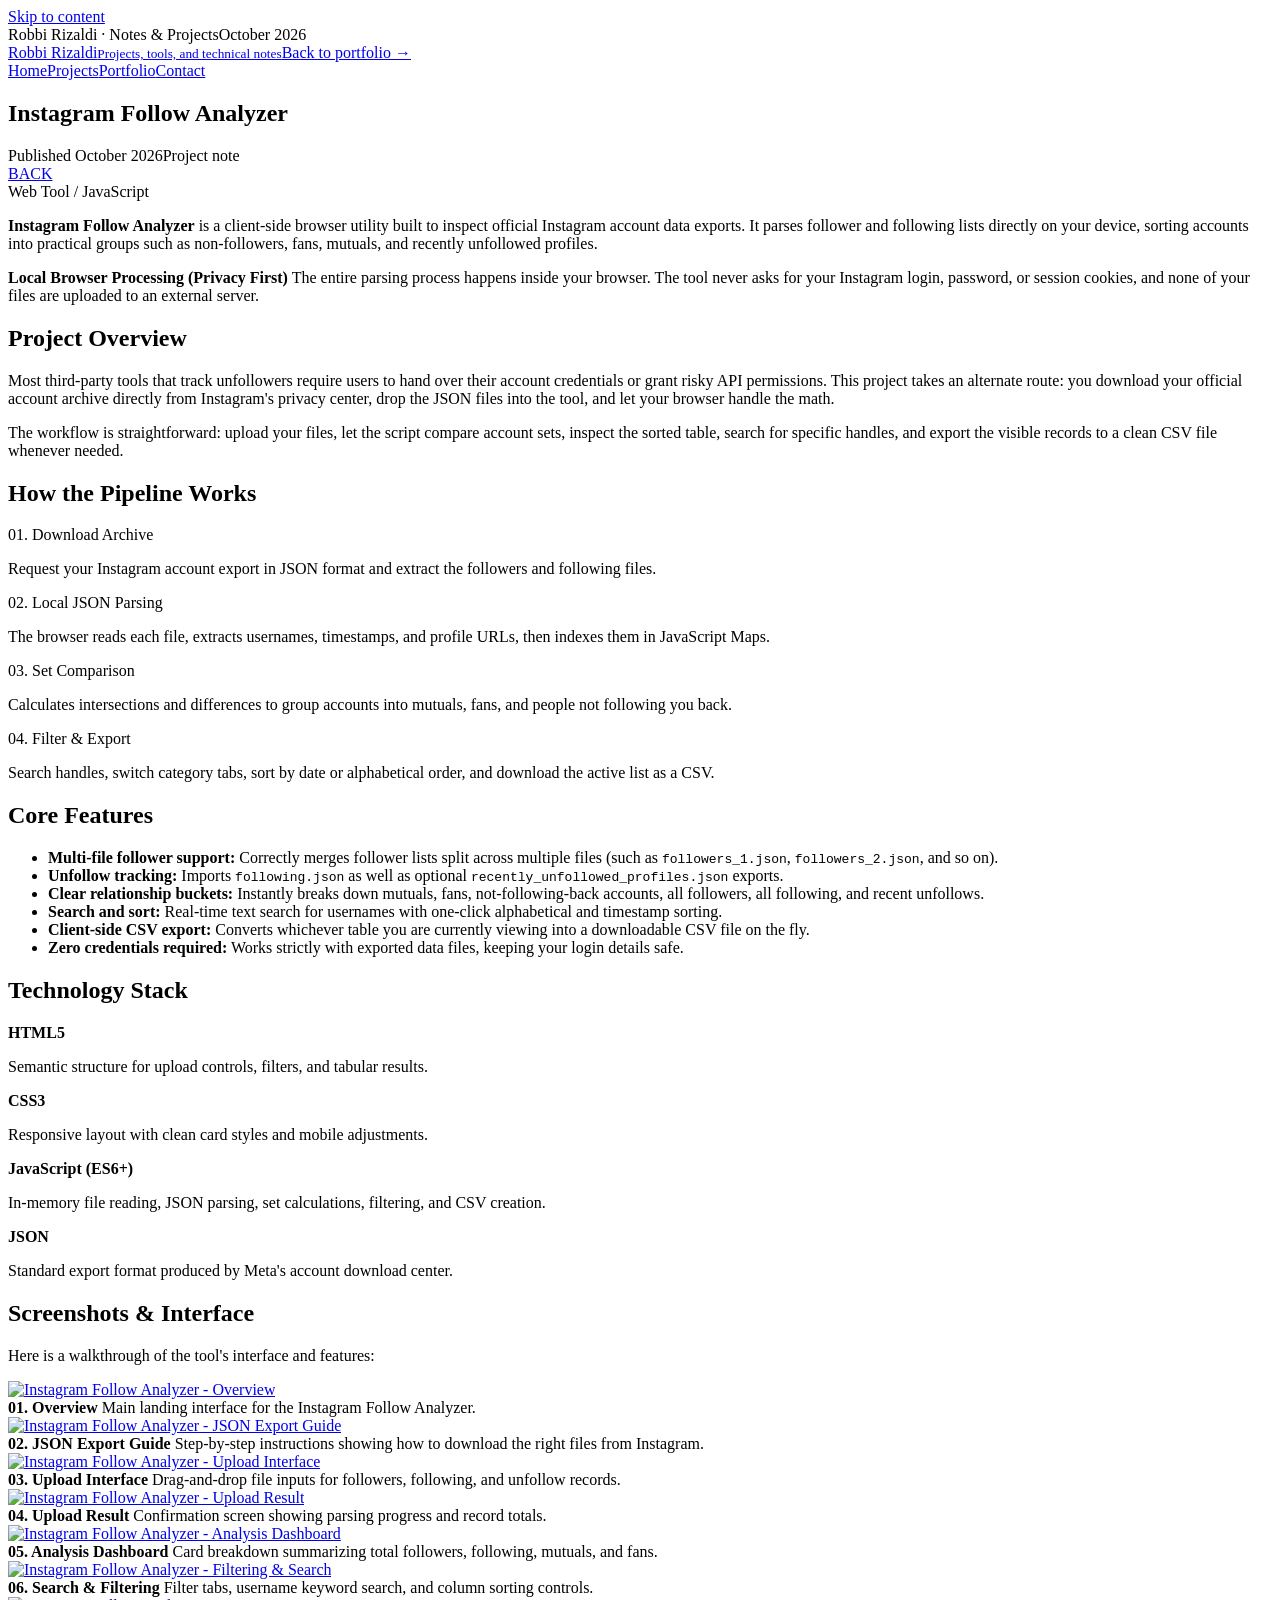
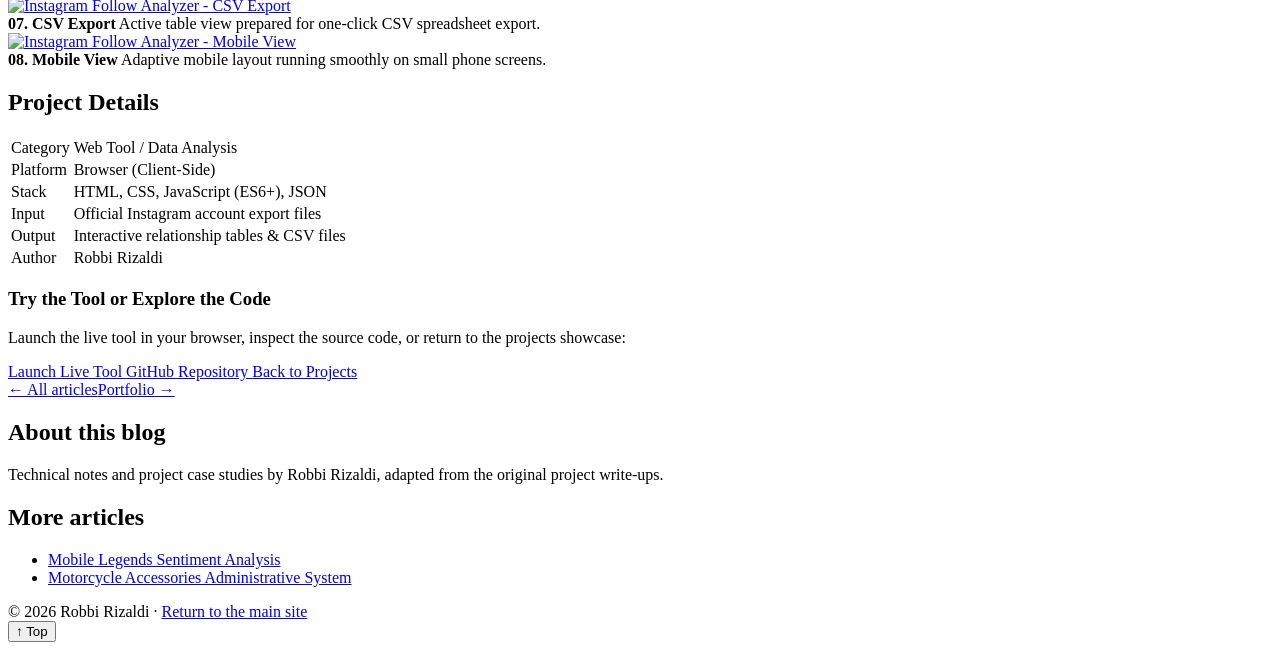
==== posts/instagram-follow-analyzer/index.html @ cdf5df23 "Add files via upload" ====
<!doctype html><html lang="en"><head><meta charset="utf-8"><meta name="viewport" content="width=device-width, initial-scale=1"><meta name="description" content="Analyze follower relationships from Instagram exports, directly in your browser."><title>Instagram Follow Analyzer &mdash; Robbi Rizaldi</title><link rel="stylesheet" href="../../assets/blog.css"><link rel="canonical" href="https://robbirizaldi.my.id/blog/posts/instagram-follow-analyzer/"></head><body class="blog-page"><a class="blog-skip" href="#content">Skip to content</a><div class="blog-shell"><div class="blog-topbar"><div class="blog-topbar__inner"><span>Robbi Rizaldi &middot; Notes &amp; Projects</span><span>October 2026</span></div></div><header class="blog-header"><a class="blog-brand" href="../../">Robbi Rizaldi<small>Projects, tools, and technical notes</small></a><a class="blog-header__link" href="../../../#page-portfolio">Back to portfolio &rarr;</a></header><nav class="blog-nav" aria-label="Blog navigation"><div class="blog-nav__inner"><a href="../../">Home</a><a href="../../#projects">Projects</a><a href="../../../#page-portfolio">Portfolio</a><a href="../../../#page-contact">Contact</a></div></nav><div class="blog-layout"><main class="blog-panel" id="content"><article class="blog-article"><header class="blog-article__header"><h1>Instagram Follow Analyzer</h1><div class="blog-meta"><span>Published October 2026</span><span class="blog-tag">Project note</span></div></header><div class="blog-content">

<div>

  <div>
    <a href="../../../#page-portfolio">
      
      <span>BACK</span>
    </a>
  </div>

  <div>
    <span>
      Web Tool / JavaScript
    </span>
  </div>

  <p>
    <strong>Instagram Follow Analyzer</strong> is a client-side browser utility built to inspect official Instagram account data exports. It parses follower and following lists directly on your device, sorting accounts into practical groups such as non-followers, fans, mutuals, and recently unfollowed profiles.
  </p>

  <div>
    <strong>Local Browser Processing (Privacy First)</strong>
    <span>
      The entire parsing process happens inside your browser. The tool never asks for your Instagram login, password, or session cookies, and none of your files are uploaded to an external server.
    </span>
  </div>

  <h2>
    Project Overview
  </h2>
  <p>
    Most third-party tools that track unfollowers require users to hand over their account credentials or grant risky API permissions. This project takes an alternate route: you download your official account archive directly from Instagram&#x27;s privacy center, drop the JSON files into the tool, and let your browser handle the math.
  </p>
  <p>
    The workflow is straightforward: upload your files, let the script compare account sets, inspect the sorted table, search for specific handles, and export the visible records to a clean CSV file whenever needed.
  </p>

  <h2>
    How the Pipeline Works
  </h2>
  <div>
    <div>
      <span>01. Download Archive</span>
      <p>
        Request your Instagram account export in JSON format and extract the followers and following files.
      </p>
    </div>
    <div>
      <span>02. Local JSON Parsing</span>
      <p>
        The browser reads each file, extracts usernames, timestamps, and profile URLs, then indexes them in JavaScript Maps.
      </p>
    </div>
    <div>
      <span>03. Set Comparison</span>
      <p>
        Calculates intersections and differences to group accounts into mutuals, fans, and people not following you back.
      </p>
    </div>
    <div>
      <span>04. Filter &amp; Export</span>
      <p>
        Search handles, switch category tabs, sort by date or alphabetical order, and download the active list as a CSV.
      </p>
    </div>
  </div>

  <h2>
    Core Features
  </h2>
  <ul>
    <li><strong>Multi-file follower support:</strong> Correctly merges follower lists split across multiple files (such as <code>followers_1.json</code>, <code>followers_2.json</code>, and so on).</li>
    <li><strong>Unfollow tracking:</strong> Imports <code>following.json</code> as well as optional <code>recently_unfollowed_profiles.json</code> exports.</li>
    <li><strong>Clear relationship buckets:</strong> Instantly breaks down mutuals, fans, not-following-back accounts, all followers, all following, and recent unfollows.</li>
    <li><strong>Search and sort:</strong> Real-time text search for usernames with one-click alphabetical and timestamp sorting.</li>
    <li><strong>Client-side CSV export:</strong> Converts whichever table you are currently viewing into a downloadable CSV file on the fly.</li>
    <li><strong>Zero credentials required:</strong> Works strictly with exported data files, keeping your login details safe.</li>
  </ul>

  <h2>
    Technology Stack
  </h2>
  <div>
    <div>
      <strong>HTML5</strong>
      <p>Semantic structure for upload controls, filters, and tabular results.</p>
    </div>
    <div>
      <strong>CSS3</strong>
      <p>Responsive layout with clean card styles and mobile adjustments.</p>
    </div>
    <div>
      <strong>JavaScript (ES6+)</strong>
      <p>In-memory file reading, JSON parsing, set calculations, filtering, and CSV creation.</p>
    </div>
    <div>
      <strong>JSON</strong>
      <p>Standard export format produced by Meta&#x27;s account download center.</p>
    </div>
  </div>

  <h2>
    Screenshots &amp; Interface
  </h2>
  <p>
    Here is a walkthrough of the tool&#x27;s interface and features:
  </p>

  <div>

    <div>
      <a href="../../assets/images/instagram-follow-analyzer-1.webp">
        <img src="../../assets/images/instagram-follow-analyzer-1.webp" alt="Instagram Follow Analyzer - Overview" loading="lazy">
      </a>
      <div>
        <strong>01. Overview</strong>
        <span>Main landing interface for the Instagram Follow Analyzer.</span>
      </div>
    </div>

    <div>
      <a href="../../assets/images/instagram-follow-analyzer-2.webp">
        <img src="../../assets/images/instagram-follow-analyzer-2.webp" alt="Instagram Follow Analyzer - JSON Export Guide" loading="lazy">
      </a>
      <div>
        <strong>02. JSON Export Guide</strong>
        <span>Step-by-step instructions showing how to download the right files from Instagram.</span>
      </div>
    </div>

    <div>
      <a href="../../assets/images/instagram-follow-analyzer-3.webp">
        <img src="../../assets/images/instagram-follow-analyzer-3.webp" alt="Instagram Follow Analyzer - Upload Interface" loading="lazy">
      </a>
      <div>
        <strong>03. Upload Interface</strong>
        <span>Drag-and-drop file inputs for followers, following, and unfollow records.</span>
      </div>
    </div>

    <div>
      <a href="../../assets/images/instagram-follow-analyzer-4.webp">
        <img src="../../assets/images/instagram-follow-analyzer-4.webp" alt="Instagram Follow Analyzer - Upload Result" loading="lazy">
      </a>
      <div>
        <strong>04. Upload Result</strong>
        <span>Confirmation screen showing parsing progress and record totals.</span>
      </div>
    </div>

    <div>
      <a href="../../assets/images/instagram-follow-analyzer-5.webp">
        <img src="../../assets/images/instagram-follow-analyzer-5.webp" alt="Instagram Follow Analyzer - Analysis Dashboard" loading="lazy">
      </a>
      <div>
        <strong>05. Analysis Dashboard</strong>
        <span>Card breakdown summarizing total followers, following, mutuals, and fans.</span>
      </div>
    </div>

    <div>
      <a href="../../assets/images/instagram-follow-analyzer-6.webp">
        <img src="../../assets/images/instagram-follow-analyzer-6.webp" alt="Instagram Follow Analyzer - Filtering &amp; Search" loading="lazy">
      </a>
      <div>
        <strong>06. Search &amp; Filtering</strong>
        <span>Filter tabs, username keyword search, and column sorting controls.</span>
      </div>
    </div>

    <div>
      <a href="../../assets/images/instagram-follow-analyzer-7.webp">
        <img src="../../assets/images/instagram-follow-analyzer-7.webp" alt="Instagram Follow Analyzer - CSV Export" loading="lazy">
      </a>
      <div>
        <strong>07. CSV Export</strong>
        <span>Active table view prepared for one-click CSV spreadsheet export.</span>
      </div>
    </div>

    <div>
      <a href="../../assets/images/instagram-follow-analyzer-8.webp">
        <img src="../../assets/images/instagram-follow-analyzer-8.webp" alt="Instagram Follow Analyzer - Mobile View" loading="lazy">
      </a>
      <div>
        <strong>08. Mobile View</strong>
        <span>Adaptive mobile layout running smoothly on small phone screens.</span>
      </div>
    </div>

  </div>

  <h2>
    Project Details
  </h2>
  <table>
    <tbody>
      <tr>
        <td>Category</td>
        <td>Web Tool / Data Analysis</td>
      </tr>
      <tr>
        <td>Platform</td>
        <td>Browser (Client-Side)</td>
      </tr>
      <tr>
        <td>Stack</td>
        <td>HTML, CSS, JavaScript (ES6+), JSON</td>
      </tr>
      <tr>
        <td>Input</td>
        <td>Official Instagram account export files</td>
      </tr>
      <tr>
        <td>Output</td>
        <td>Interactive relationship tables &amp; CSV files</td>
      </tr>
      <tr>
        <td>Author</td>
        <td>Robbi Rizaldi</td>
      </tr>
    </tbody>
  </table>

  <div>
    <h3>Try the Tool or Explore the Code</h3>
    <p>
      Launch the live tool in your browser, inspect the source code, or return to the projects showcase:
    </p>
    <div>
      <a href="../../../tools/ig-analyzer/">
        Launch Live Tool
      </a>
      <a href="https://github.com/robbirizaldi/ig-anlys">
        GitHub Repository
      </a>
      <a href="../../../#page-portfolio">
        
        <span>Back to Projects</span>
      </a>
    </div>
  </div>

</div>
</div><nav class="blog-post-nav" aria-label="Article navigation"><a href="../../">&larr; All articles</a><a href="../../../#page-portfolio">Portfolio &rarr;</a></nav></article></main><aside class="blog-sidebar"><section class="blog-sidebar__panel"><h2>About this blog</h2><p>Technical notes and project case studies by Robbi Rizaldi, adapted from the original project write-ups.</p></section><section class="blog-sidebar__panel"><h2>More articles</h2><ul><li><a href="../mobile-legends-sentiment-analysis/">Mobile Legends Sentiment Analysis</a></li><li><a href="../wv-jangkrik-administrative-system/">Motorcycle Accessories Administrative System</a></li></ul></section></aside></div><footer class="blog-footer">&copy; 2026 Robbi Rizaldi &middot; <a href="../../../">Return to the main site</a></footer></div><button class="blog-to-top" type="button" data-blog-top aria-label="Back to top">&uarr; Top</button><script src="../../assets/blog.js" defer></script></body></html>
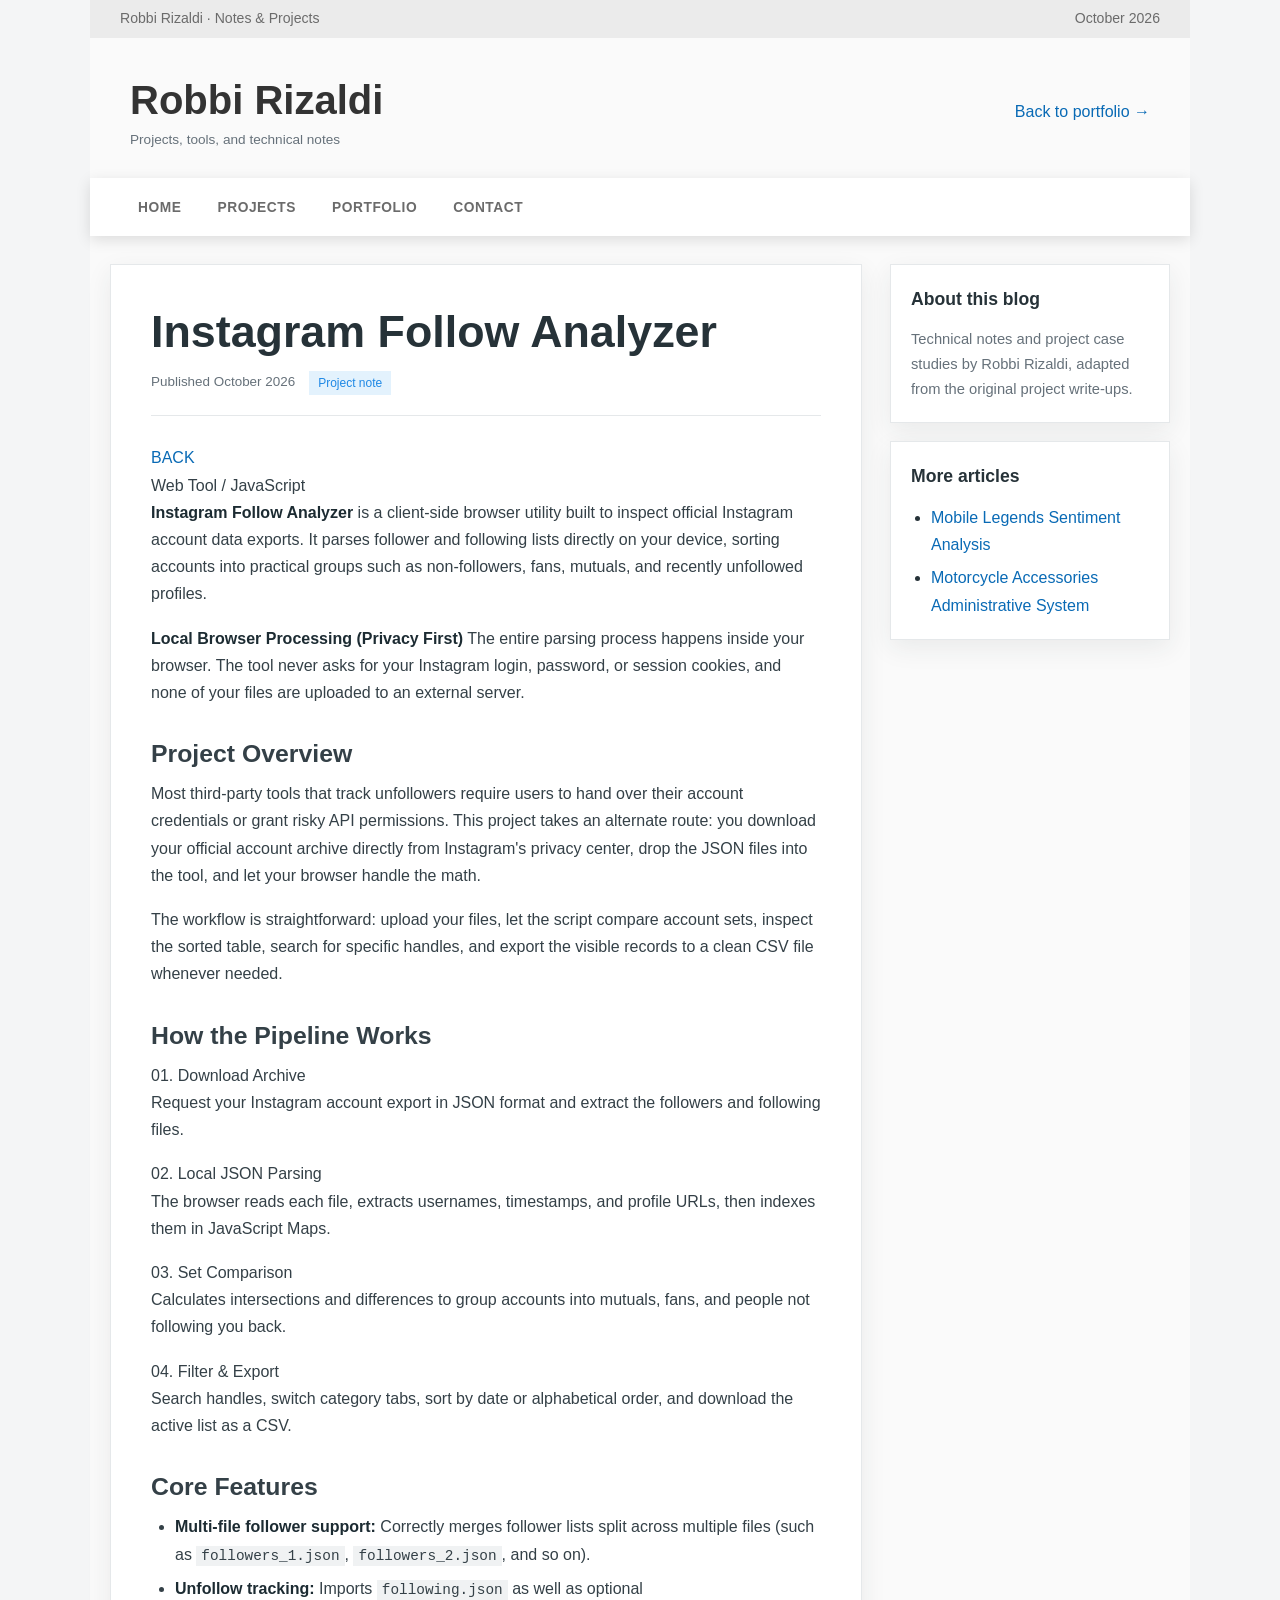
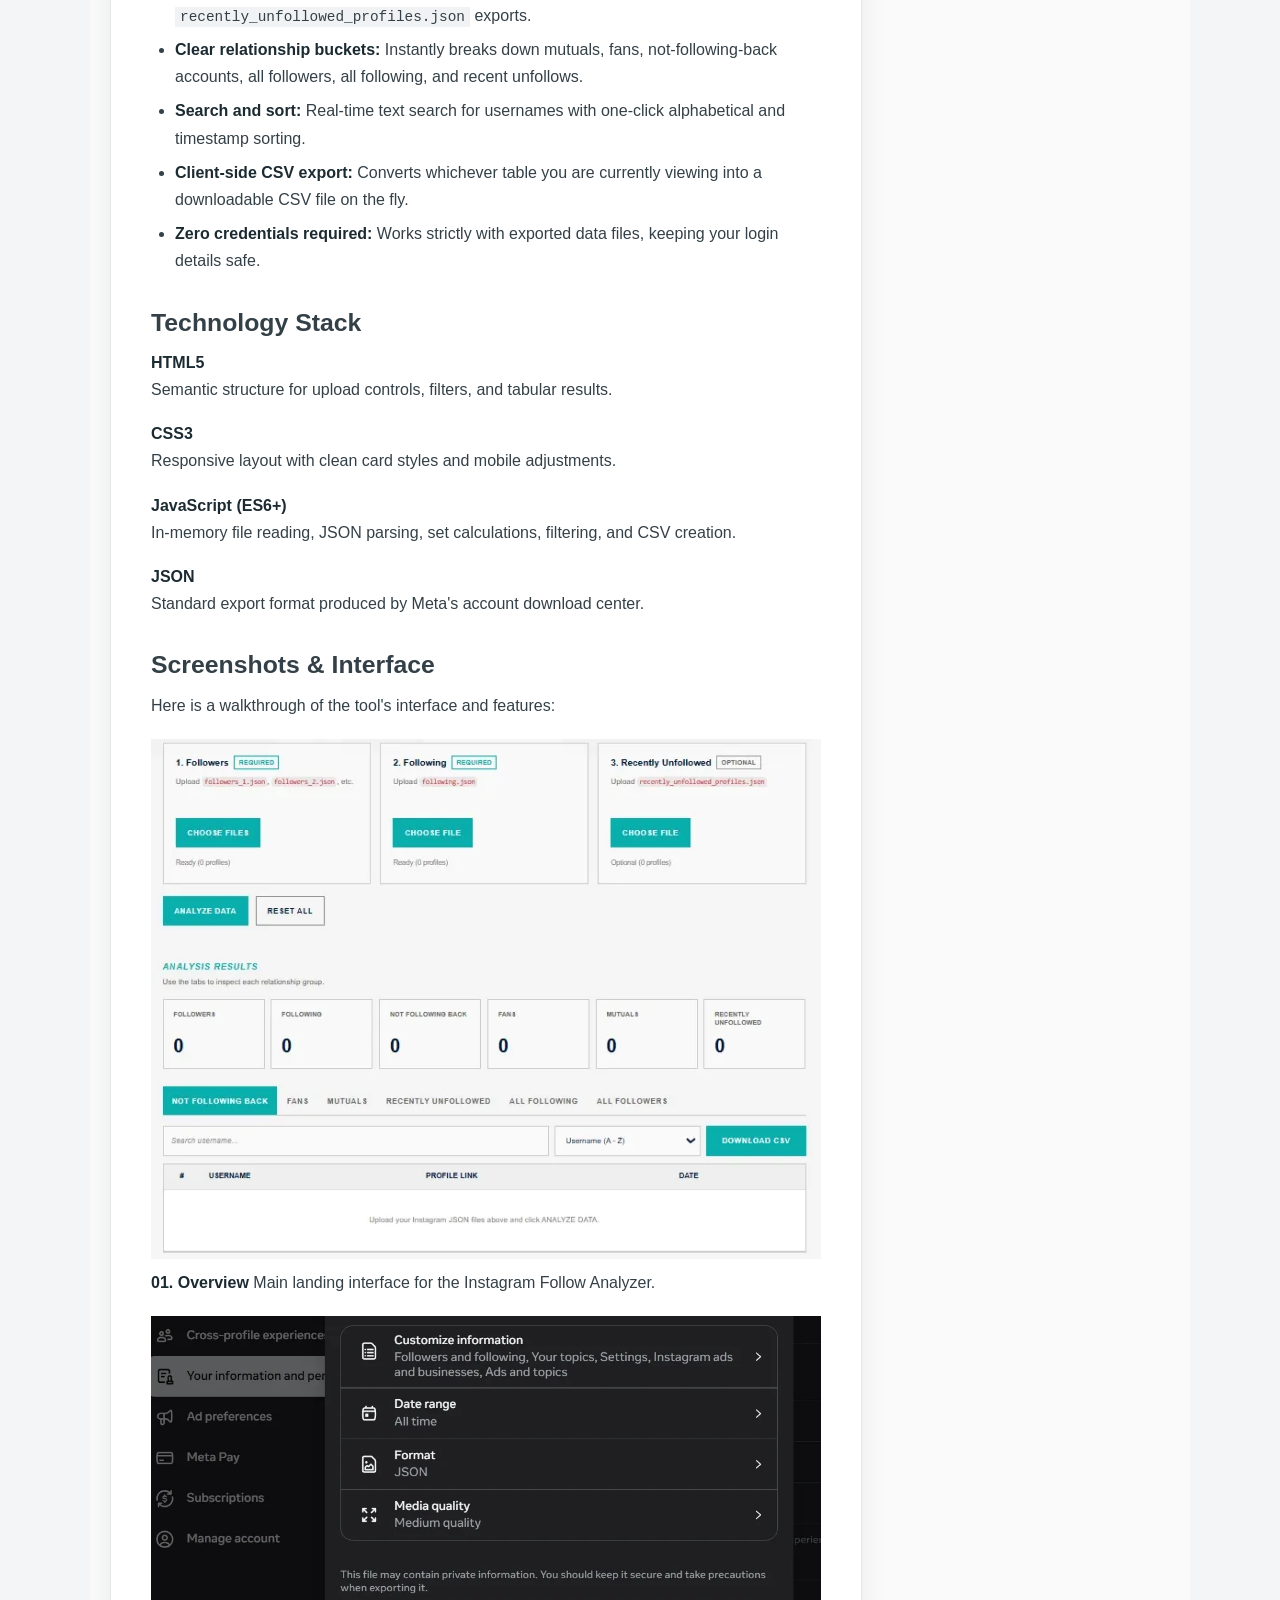
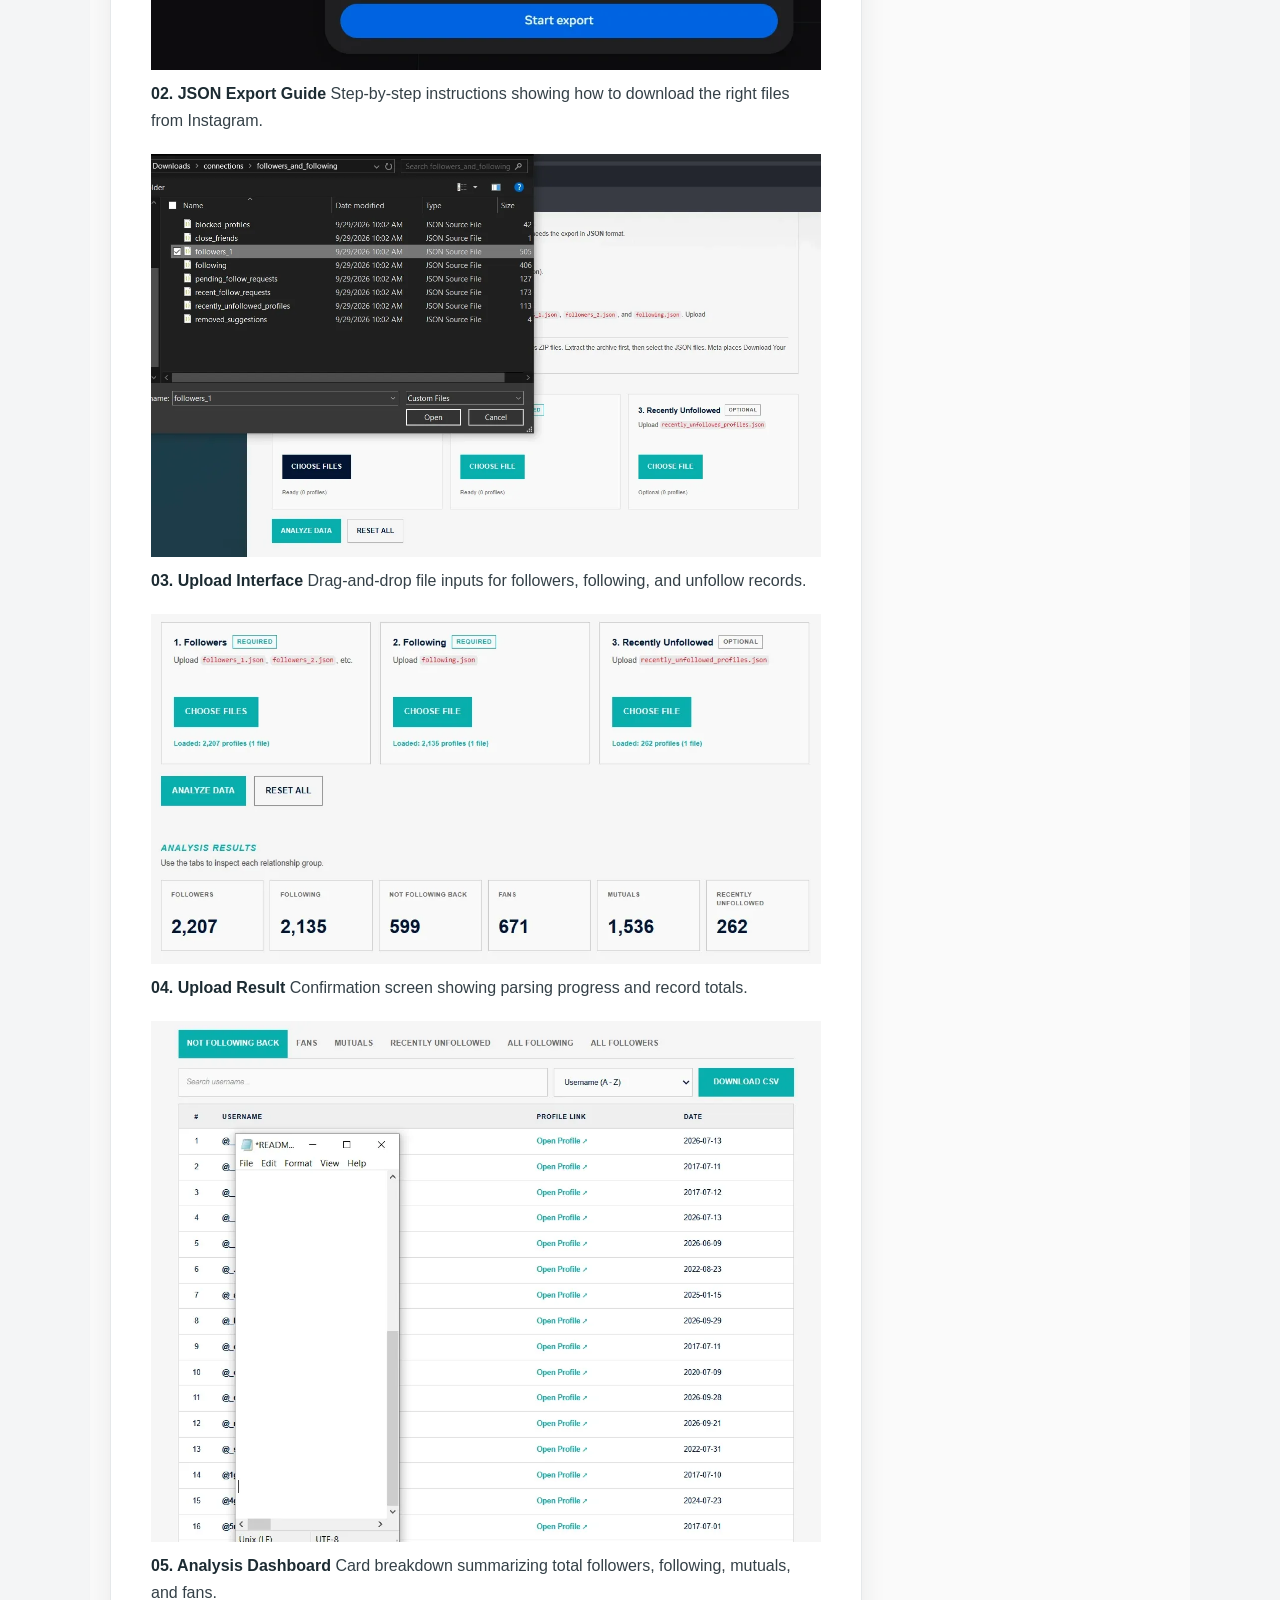
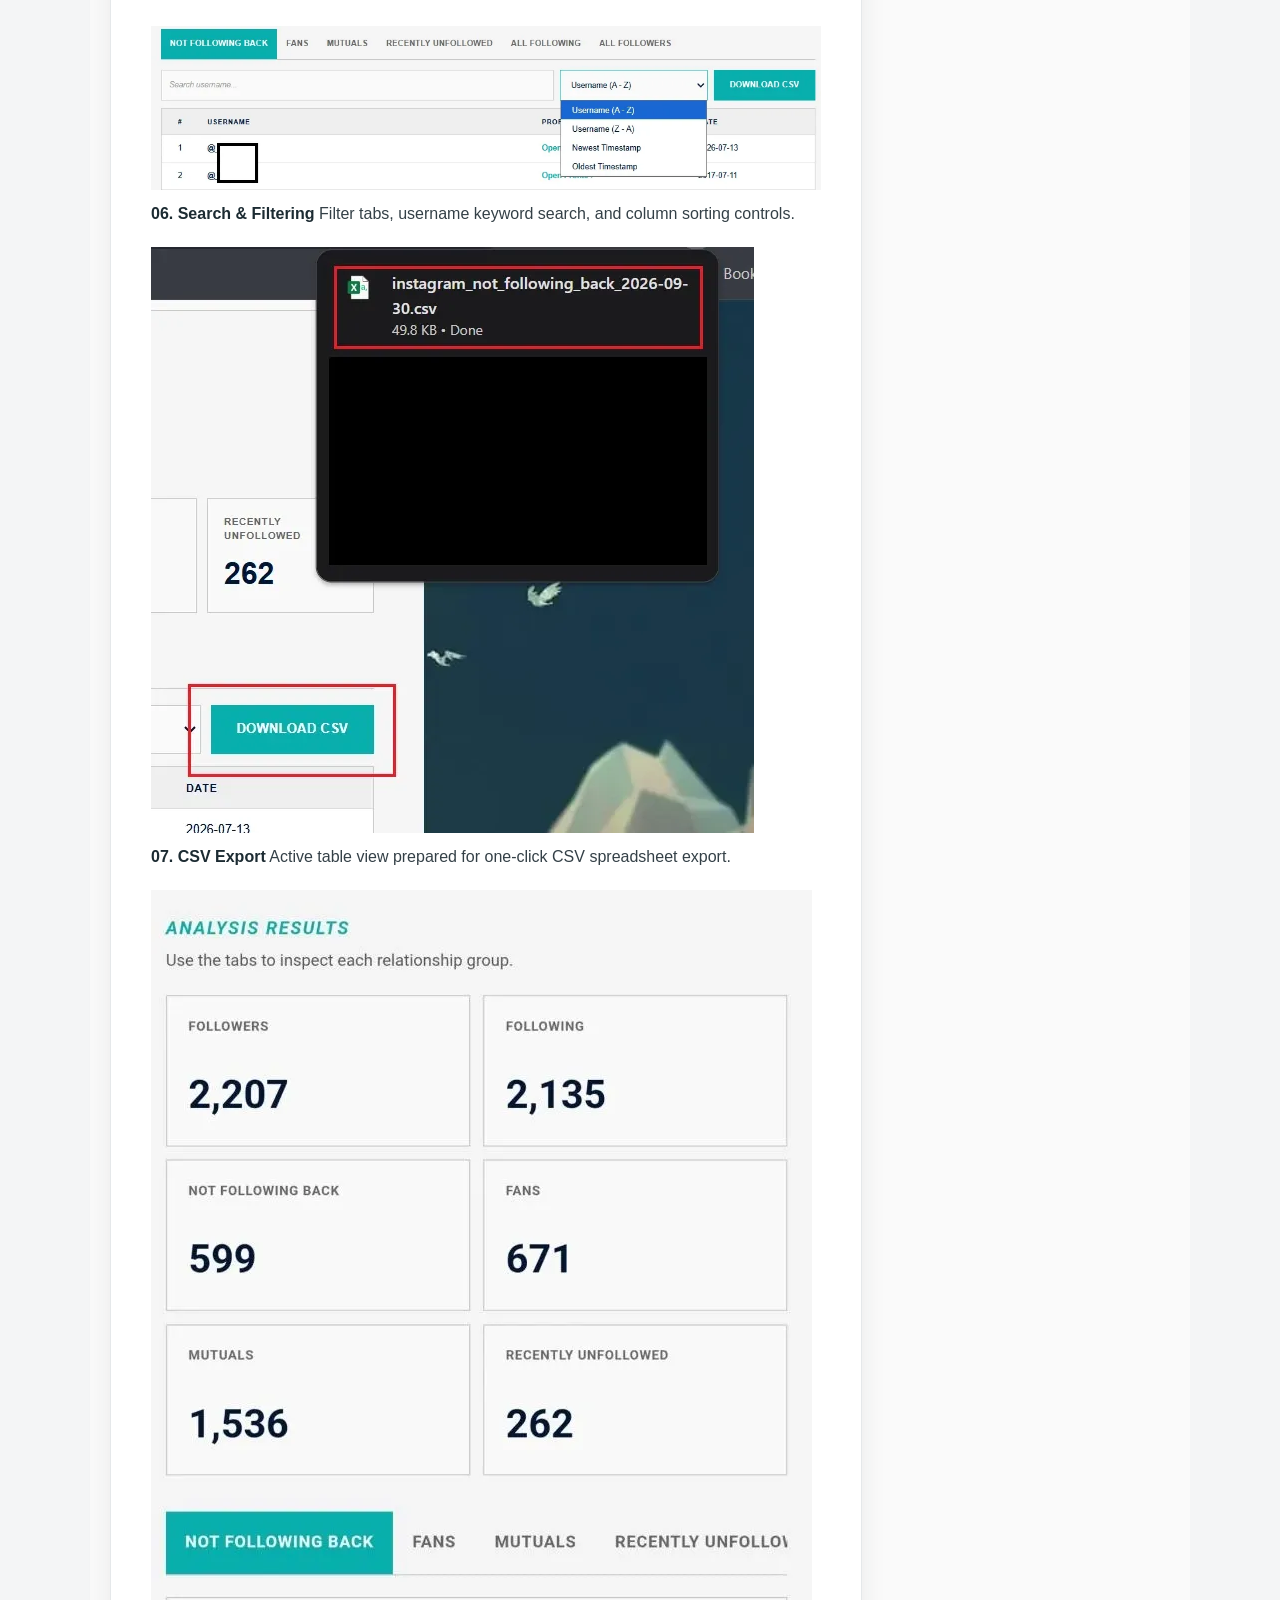
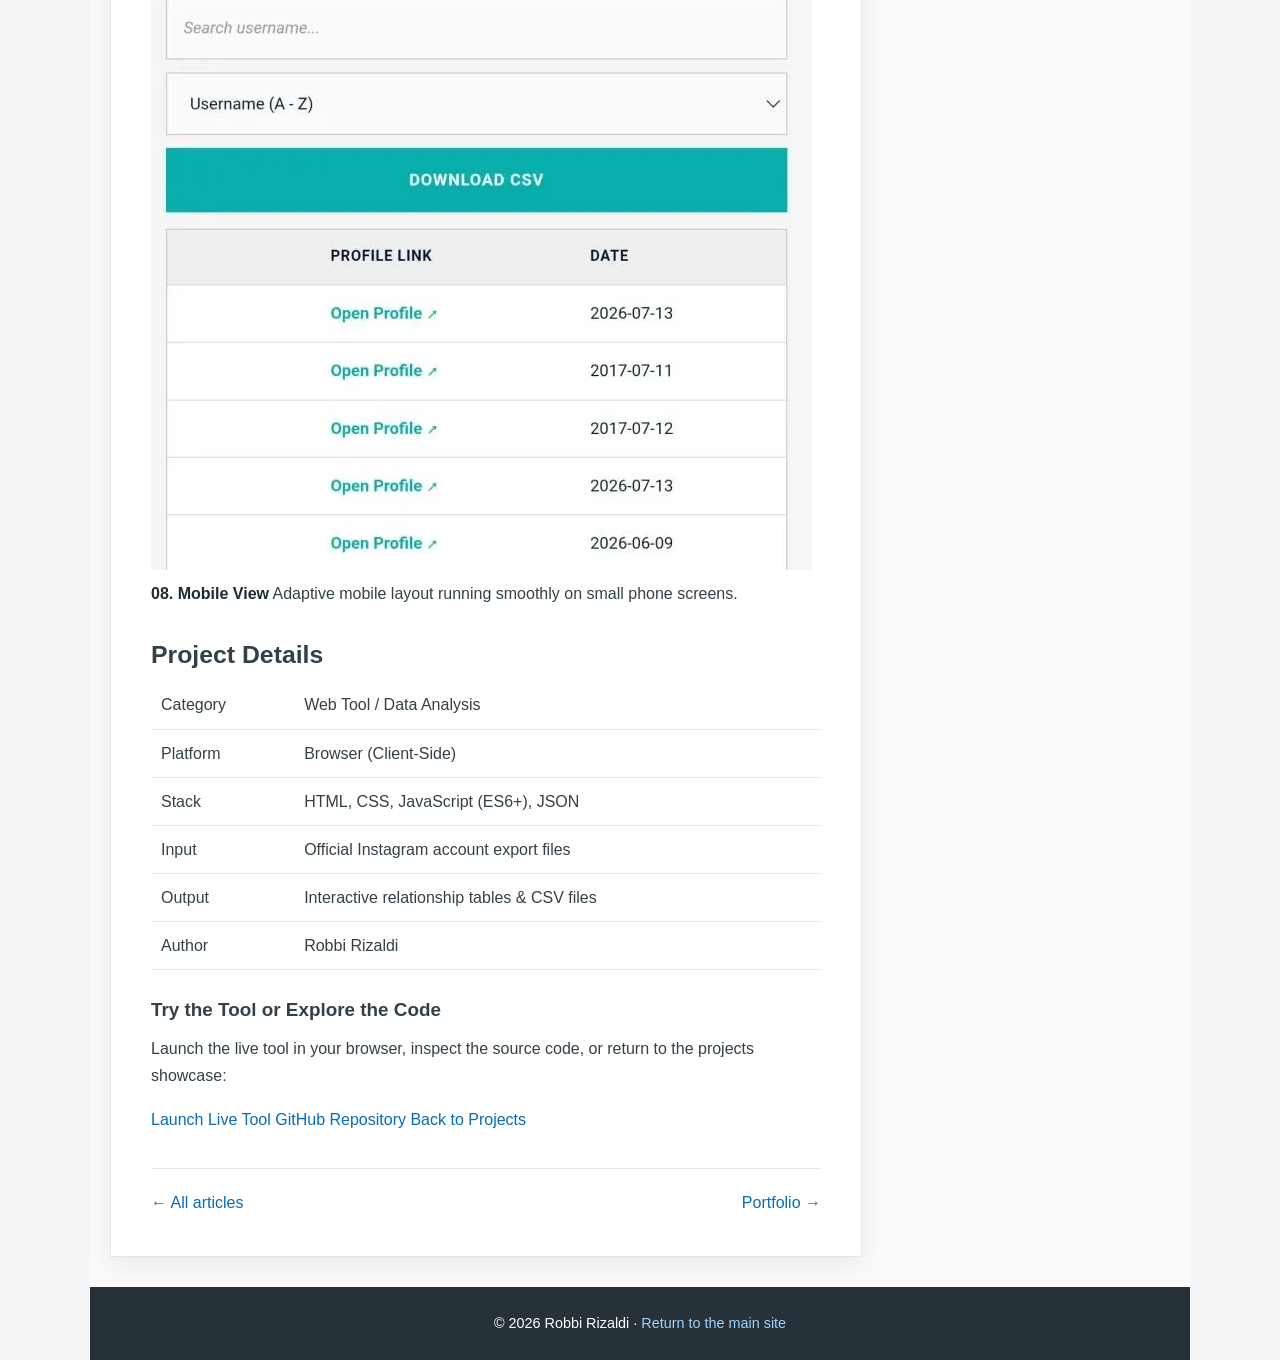
==== commit 4e7c829f: "Update index.html" ====
--- a/posts/instagram-follow-analyzer/index.html
+++ b/posts/instagram-follow-analyzer/index.html
@@ -232,7 +232,7 @@
       <a href="../../../tools/ig-analyzer/">
         Launch Live Tool
       </a>
-      <a href="https://github.com/robbirizaldi/ig-anlys">
+      <a href="https://github.com/robbirizaldi/ig-analyzer">
         GitHub Repository
       </a>
       <a href="../../../#page-portfolio">
@@ -243,4 +243,4 @@
   </div>
 
 </div>
-</div><nav class="blog-post-nav" aria-label="Article navigation"><a href="../../">&larr; All articles</a><a href="../../../#page-portfolio">Portfolio &rarr;</a></nav></article></main><aside class="blog-sidebar"><section class="blog-sidebar__panel"><h2>About this blog</h2><p>Technical notes and project case studies by Robbi Rizaldi, adapted from the original project write-ups.</p></section><section class="blog-sidebar__panel"><h2>More articles</h2><ul><li><a href="../mobile-legends-sentiment-analysis/">Mobile Legends Sentiment Analysis</a></li><li><a href="../wv-jangkrik-administrative-system/">Motorcycle Accessories Administrative System</a></li></ul></section></aside></div><footer class="blog-footer">&copy; 2026 Robbi Rizaldi &middot; <a href="../../../">Return to the main site</a></footer></div><button class="blog-to-top" type="button" data-blog-top aria-label="Back to top">&uarr; Top</button><script src="../../assets/blog.js" defer></script></body></html>+</div><nav class="blog-post-nav" aria-label="Article navigation"><a href="../../">&larr; All articles</a><a href="../../../#page-portfolio">Portfolio &rarr;</a></nav></article></main><aside class="blog-sidebar"><section class="blog-sidebar__panel"><h2>About this blog</h2><p>Technical notes and project case studies by Robbi Rizaldi, adapted from the original project write-ups.</p></section><section class="blog-sidebar__panel"><h2>More articles</h2><ul><li><a href="../mobile-legends-sentiment-analysis/">Mobile Legends Sentiment Analysis</a></li><li><a href="../wv-jangkrik-administrative-system/">Motorcycle Accessories Administrative System</a></li></ul></section></aside></div><footer class="blog-footer">&copy; 2026 Robbi Rizaldi &middot; <a href="../../../">Return to the main site</a></footer></div><button class="blog-to-top" type="button" data-blog-top aria-label="Back to top">&uarr; Top</button><script src="../../assets/blog.js" defer></script></body></html>
--- a/assets/blog.css
+++ b/assets/blog.css
@@ -0,0 +1,79 @@
+/* Blog-only theme. This stylesheet is intentionally loaded only by /blog/. */
+:root {
+  --blog-ink: #263238;
+  --blog-muted: #66717a;
+  --blog-blue: #096ab5;
+  --blog-orange: #985a00;
+  --blog-paper: #fafafa;
+  --blog-panel: #fff;
+  --blog-line: #e5e8ea;
+  --blog-shadow: 0 8px 24px rgba(38, 50, 56, .08);
+}
+
+.blog-page { margin: 0; background: #f4f5f6; color: var(--blog-ink); font: 16px/1.7 Roboto, Arial, sans-serif; }
+.blog-page *, .blog-page *::before, .blog-page *::after { box-sizing: border-box; }
+.blog-skip { position: absolute; top: -100px; left: 20px; padding: 10px; background: #fff; z-index: 1; }
+.blog-skip:focus { top: 10px; }
+.blog-page :focus-visible { outline: 3px solid var(--blog-blue); outline-offset: 3px; }
+.blog-page a { color: var(--blog-blue); text-decoration: none; transition: color .2s, background .2s; }
+.blog-page a:hover, .blog-page a:focus-visible { color: var(--blog-orange); }
+.blog-page img { max-width: 100%; height: auto; }
+.blog-shell { max-width: 1100px; margin: 0 auto; padding: 0 20px 32px; background: var(--blog-paper); min-height: 100vh; }
+.blog-topbar { margin: 0 -20px; padding: 7px 25px; background: #ebebeb; color: #6b6b6b; font-size: .88rem; }
+.blog-topbar__inner, .blog-header, .blog-nav__inner { max-width: 1040px; margin: 0 auto; }
+.blog-topbar__inner { display: flex; justify-content: space-between; gap: 16px; }
+.blog-header { display: flex; align-items: center; justify-content: space-between; gap: 24px; padding: 38px 10px 30px; }
+.blog-brand { color: #333 !important; font-size: clamp(1.65rem, 4vw, 2.5rem); font-weight: 700; line-height: 1.2; }
+.blog-brand small { display: block; margin-top: 8px; color: var(--blog-muted); font-size: .85rem; font-weight: 400; }
+.blog-header__link { color: #6b6b6b; }
+.blog-nav { margin: 0 -20px 28px; background: var(--blog-panel); box-shadow: 0 4px 14px rgba(0,0,0,.12); }
+.blog-nav__inner { display: flex; align-items: center; min-height: 58px; }
+.blog-nav a { display: block; padding: 15px 18px; color: #6b6b6b; font-size: .86rem; font-weight: 700; letter-spacing: .04em; text-transform: uppercase; }
+.blog-nav a:hover, .blog-nav a:focus-visible { background: #e3f2fd; color: #1e88e5; }
+.blog-layout { display: grid; grid-template-columns: minmax(0, 1fr) 280px; gap: 28px; }
+.blog-panel, .blog-sidebar__panel { border: 1px solid var(--blog-line); background: var(--blog-panel); box-shadow: var(--blog-shadow); }
+.blog-panel { padding: clamp(20px, 4vw, 40px); }
+.blog-section-title { margin: 0 0 22px; font-size: clamp(1.5rem, 3vw, 2rem); line-height: 1.25; }
+.blog-intro { margin: -8px 0 28px; color: var(--blog-muted); }
+.blog-post-list { display: grid; gap: 18px; }
+.blog-post-card { display: block; padding: 23px; border: 1px solid var(--blog-line); background: #fff; color: var(--blog-ink) !important; }
+.blog-post-card:hover, .blog-post-card:focus-visible { border-color: var(--blog-blue); box-shadow: 0 5px 16px rgba(41,155,250,.12); transform: translateY(-2px); }
+.blog-post-card h2 { margin: 0 0 7px; font-size: 1.35rem; line-height: 1.35; }
+.blog-post-card p { margin: 0 0 12px; color: var(--blog-muted); }
+.blog-meta { display: flex; flex-wrap: wrap; gap: 8px 14px; color: var(--blog-muted); font-size: .84rem; }
+.blog-tag { display: inline-block; padding: 2px 9px; background: #e3f2fd; color: #1e88e5; font-size: .75rem; }
+.blog-sidebar { display: grid; align-content: start; gap: 18px; }
+.blog-sidebar__panel { padding: 20px; }
+.blog-sidebar__panel h2 { margin: 0 0 12px; font-size: 1.1rem; }
+.blog-sidebar__panel p { margin: 0; color: var(--blog-muted); font-size: .92rem; }
+.blog-sidebar__panel ul { margin: 0; padding-left: 20px; }
+.blog-sidebar__panel li + li { margin-top: 6px; }
+.blog-article__header { margin-bottom: 28px; padding-bottom: 20px; border-bottom: 1px solid var(--blog-line); }
+.blog-article__header h1 { margin: 0 0 12px; font-size: clamp(1.8rem, 4vw, 2.8rem); line-height: 1.2; }
+.blog-content { color: #344047; overflow-wrap: anywhere; }
+.blog-panel, .blog-sidebar { min-width: 0; }
+.blog-content table { width: 100%; border-collapse: collapse; margin-bottom: 24px; }
+.blog-content td, .blog-content th { padding: 10px; border-bottom: 1px solid var(--blog-line); text-align: left; vertical-align: top; }
+.blog-content img { display: block; margin: 20px 0 10px; }
+.blog-content img + div { margin-bottom: 24px; }
+.blog-content img + div strong { display: block; }
+.blog-content h2 { margin: 32px 0 10px; font-size: 1.55rem; line-height: 1.3; }
+.blog-content h3 { margin: 24px 0 8px; font-size: 1.18rem; }
+.blog-content p { margin: 0 0 17px; }
+.blog-content ul, .blog-content ol { margin: 0 0 20px; padding-left: 24px; }
+.blog-content li + li { margin-top: 7px; }
+.blog-content strong { color: #1c2b32; }
+.blog-content code { padding: 2px 5px; background: #f0f2f3; font: .9em ui-monospace, SFMono-Regular, Consolas, monospace; }
+.blog-content pre { overflow: auto; padding: 16px; background: #263238; color: #fff; }
+.blog-post-nav { display: flex; justify-content: space-between; gap: 16px; margin-top: 35px; padding-top: 20px; border-top: 1px solid var(--blog-line); }
+.blog-footer { margin: 30px -20px -32px; padding: 24px 25px; background: #263238; color: #fff; text-align: center; font-size: .9rem; }
+.blog-footer a { color: #9ed3ff; }
+.blog-to-top { position: fixed; right: 22px; bottom: 22px; display: none; padding: 8px 12px; border: 0; background: #1e88e5; color: #fff; cursor: pointer; }
+.blog-to-top.is-visible { display: block; }
+@media (max-width: 760px) {
+  .blog-header { align-items: flex-start; flex-direction: column; padding-top: 28px; }
+  .blog-nav__inner { overflow-x: auto; }
+  .blog-nav a { flex: 0 0 auto; padding-inline: 13px; font-size: .76rem; }
+  .blog-layout { grid-template-columns: 1fr; }
+}
+@media (prefers-reduced-motion: reduce) { .blog-page a { transition: none; } .blog-post-card:hover { transform: none; } }
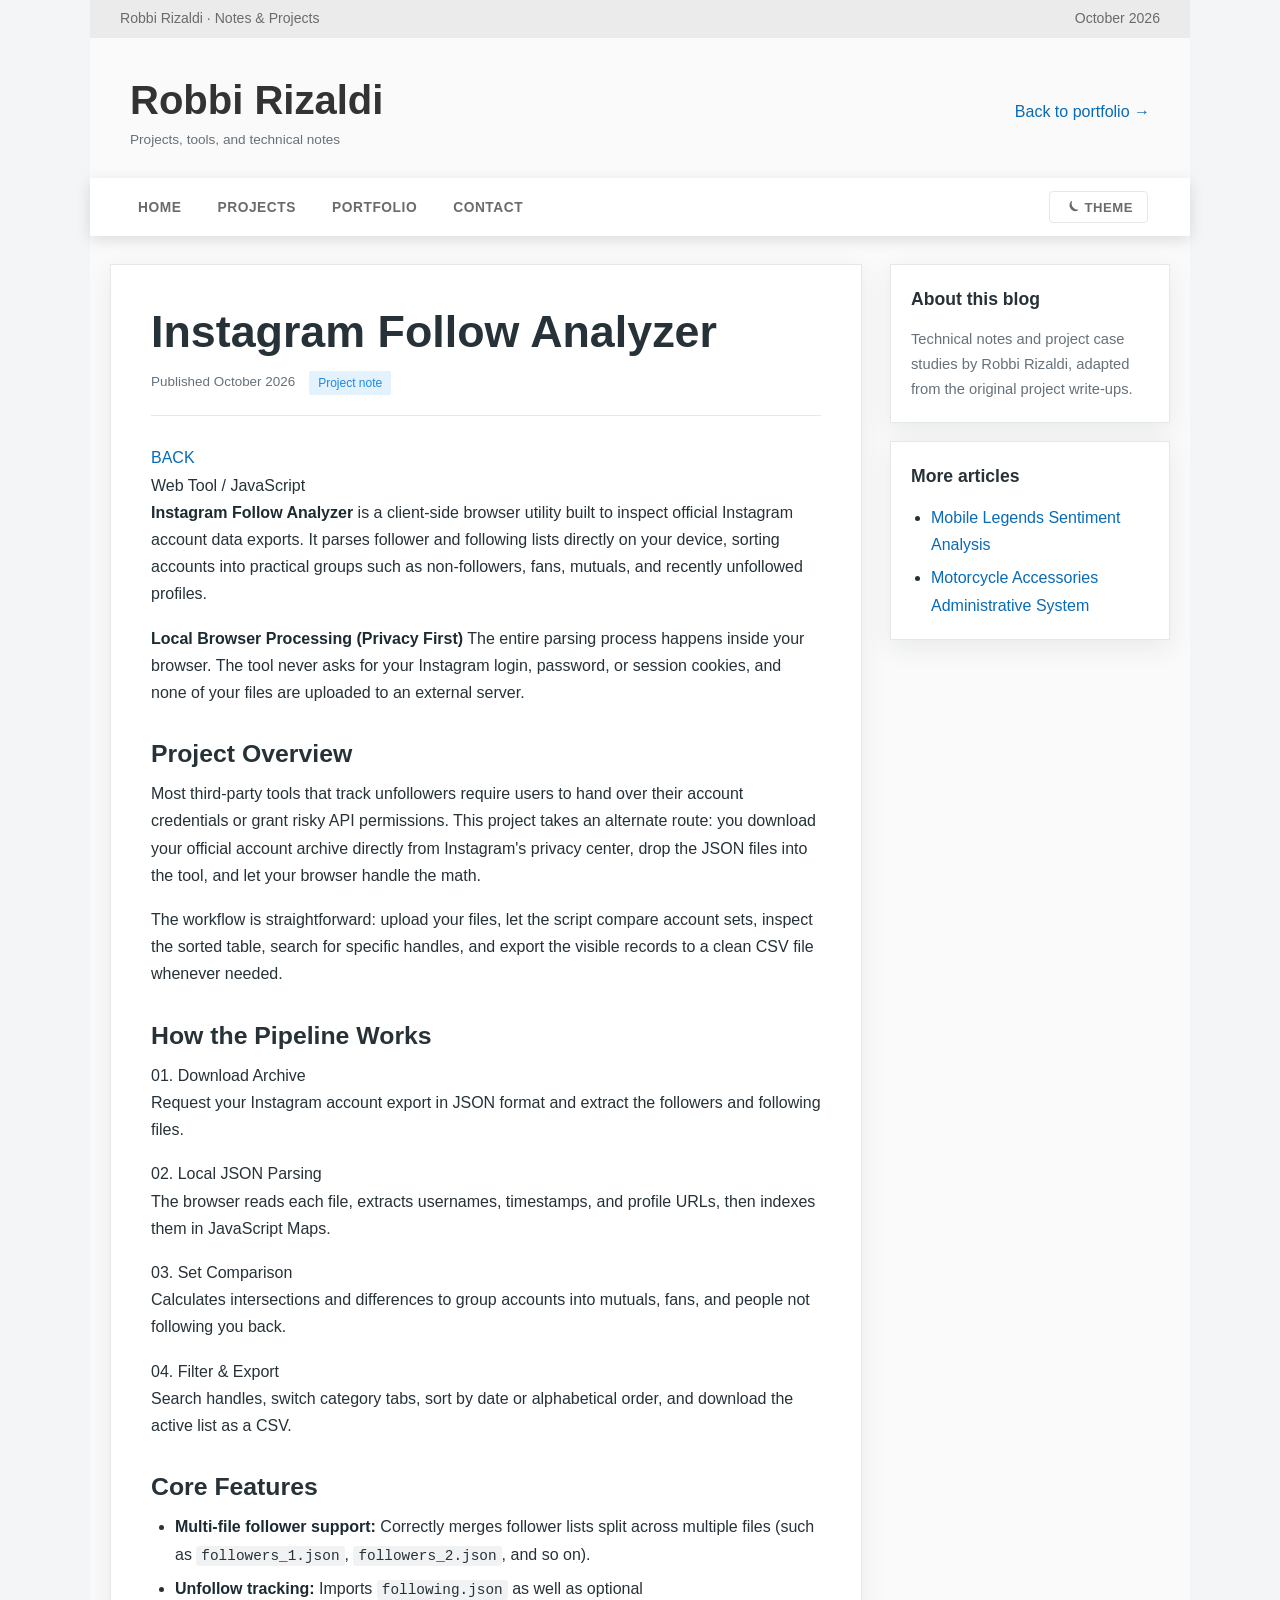
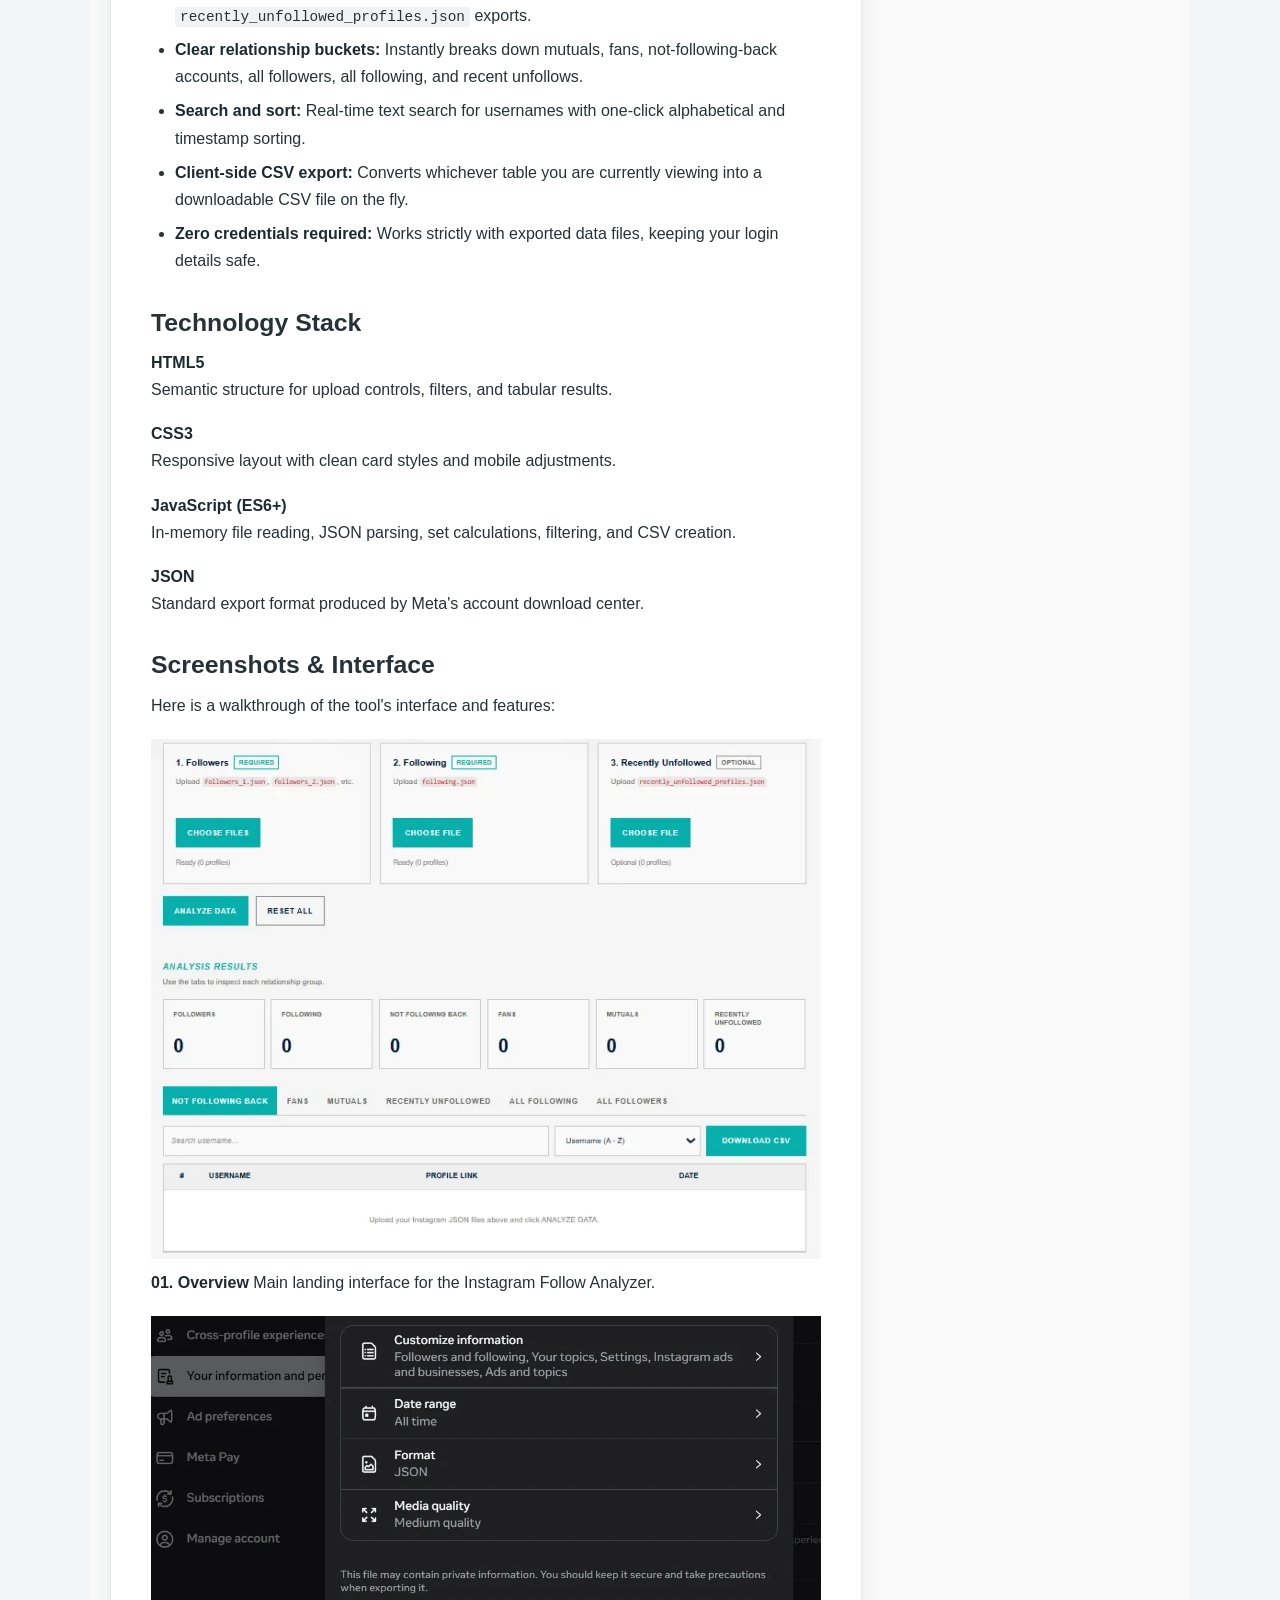
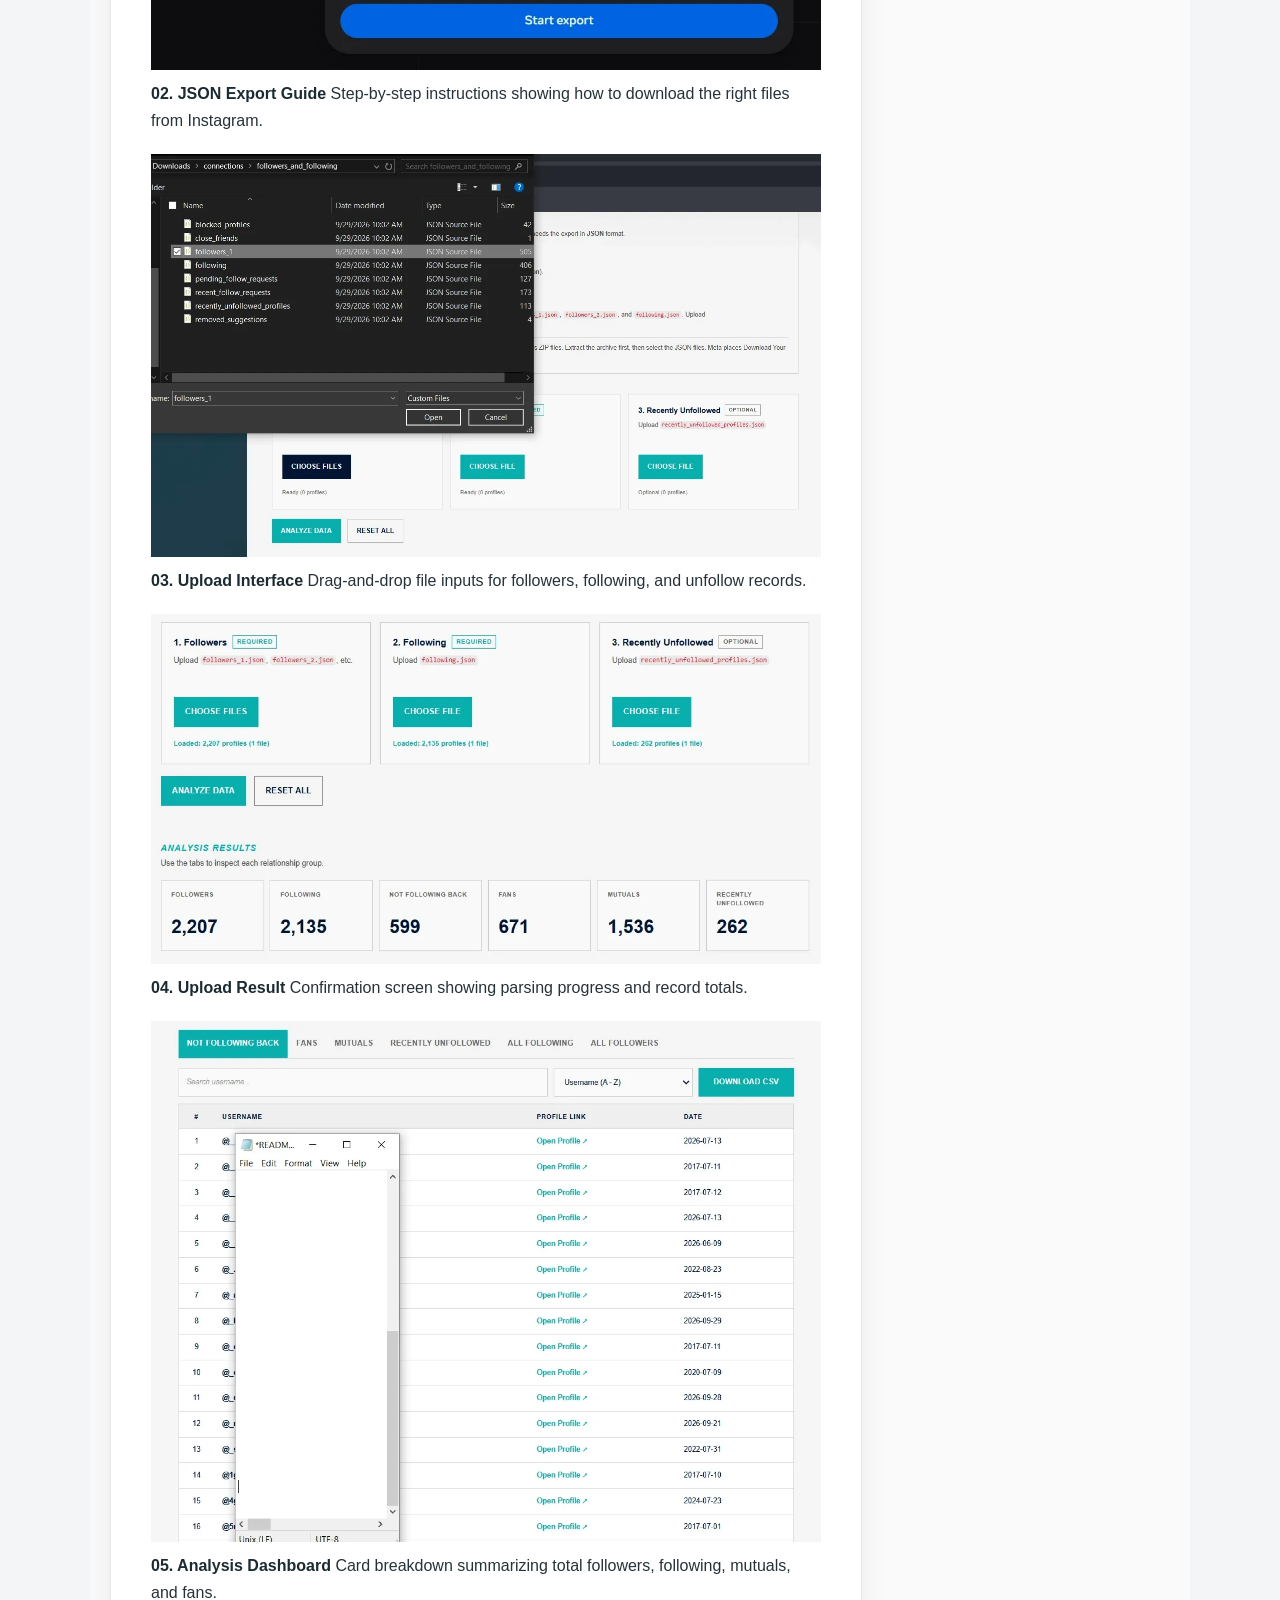
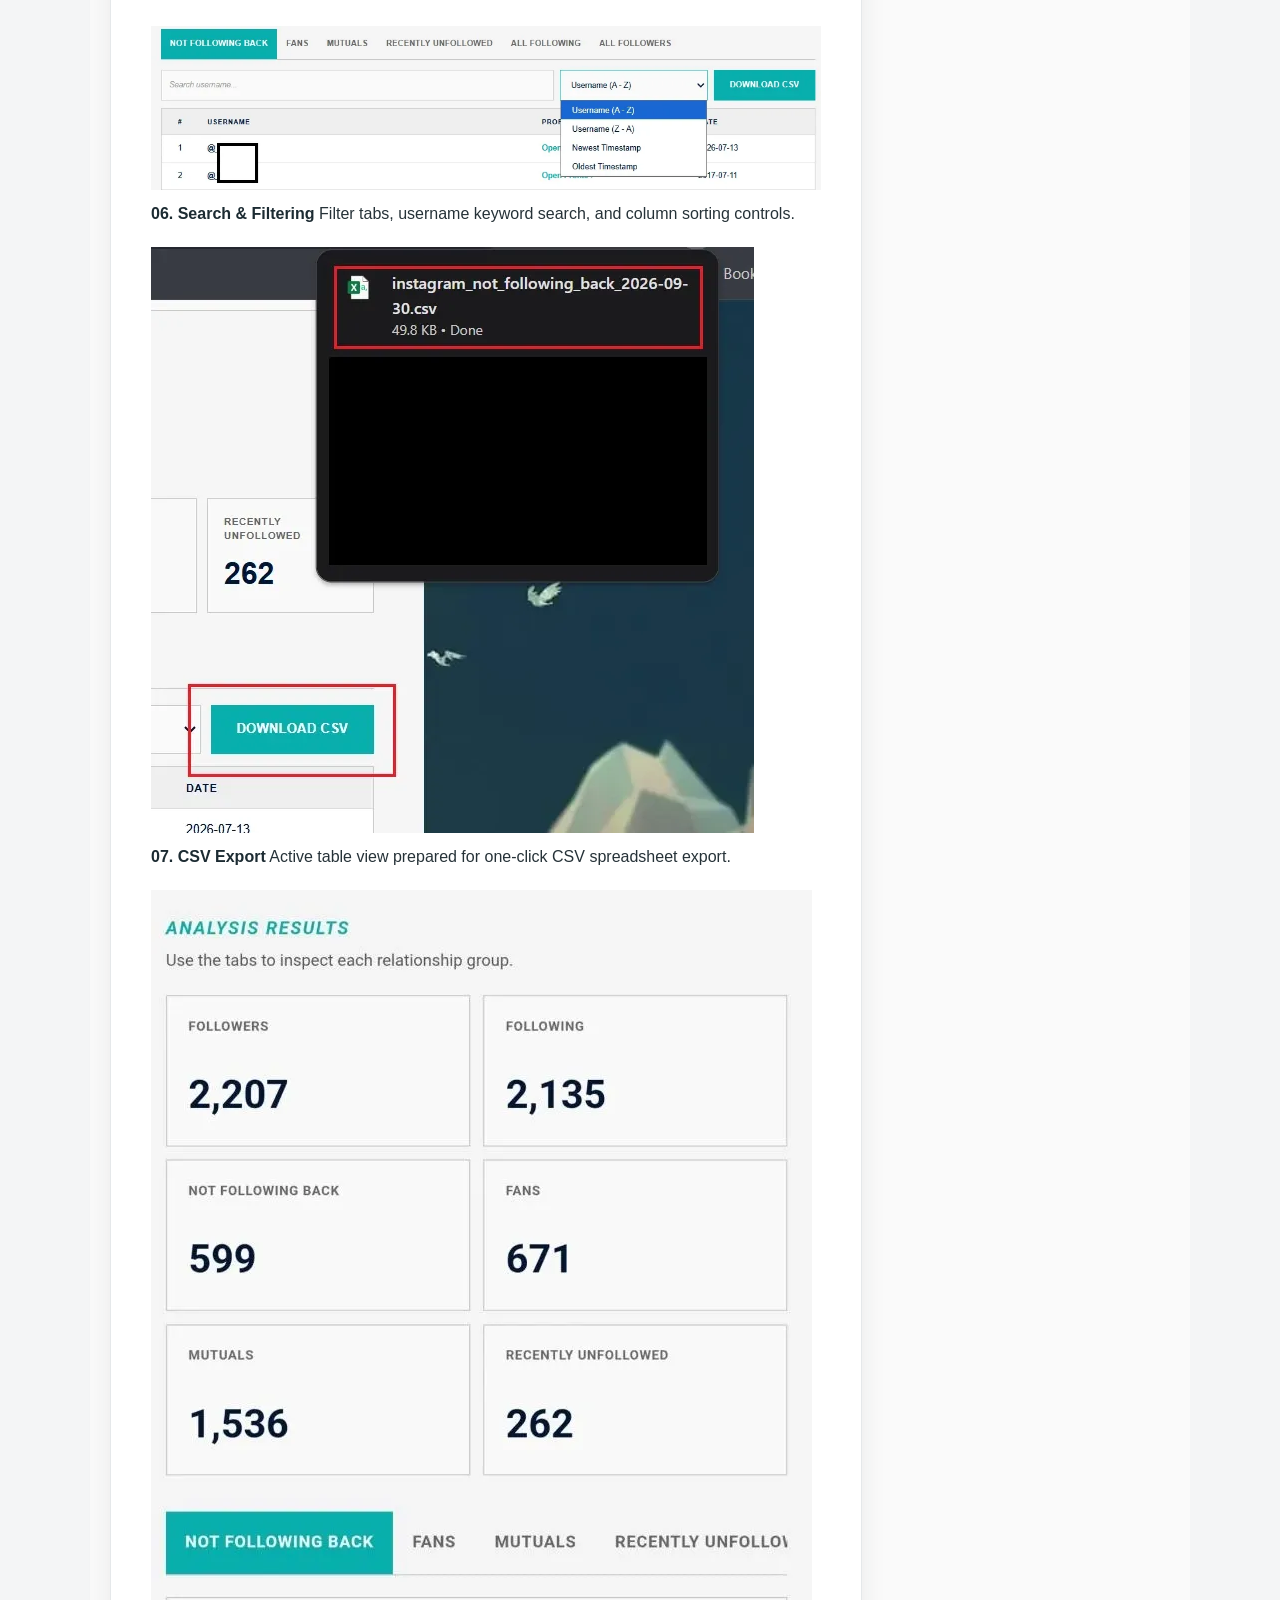
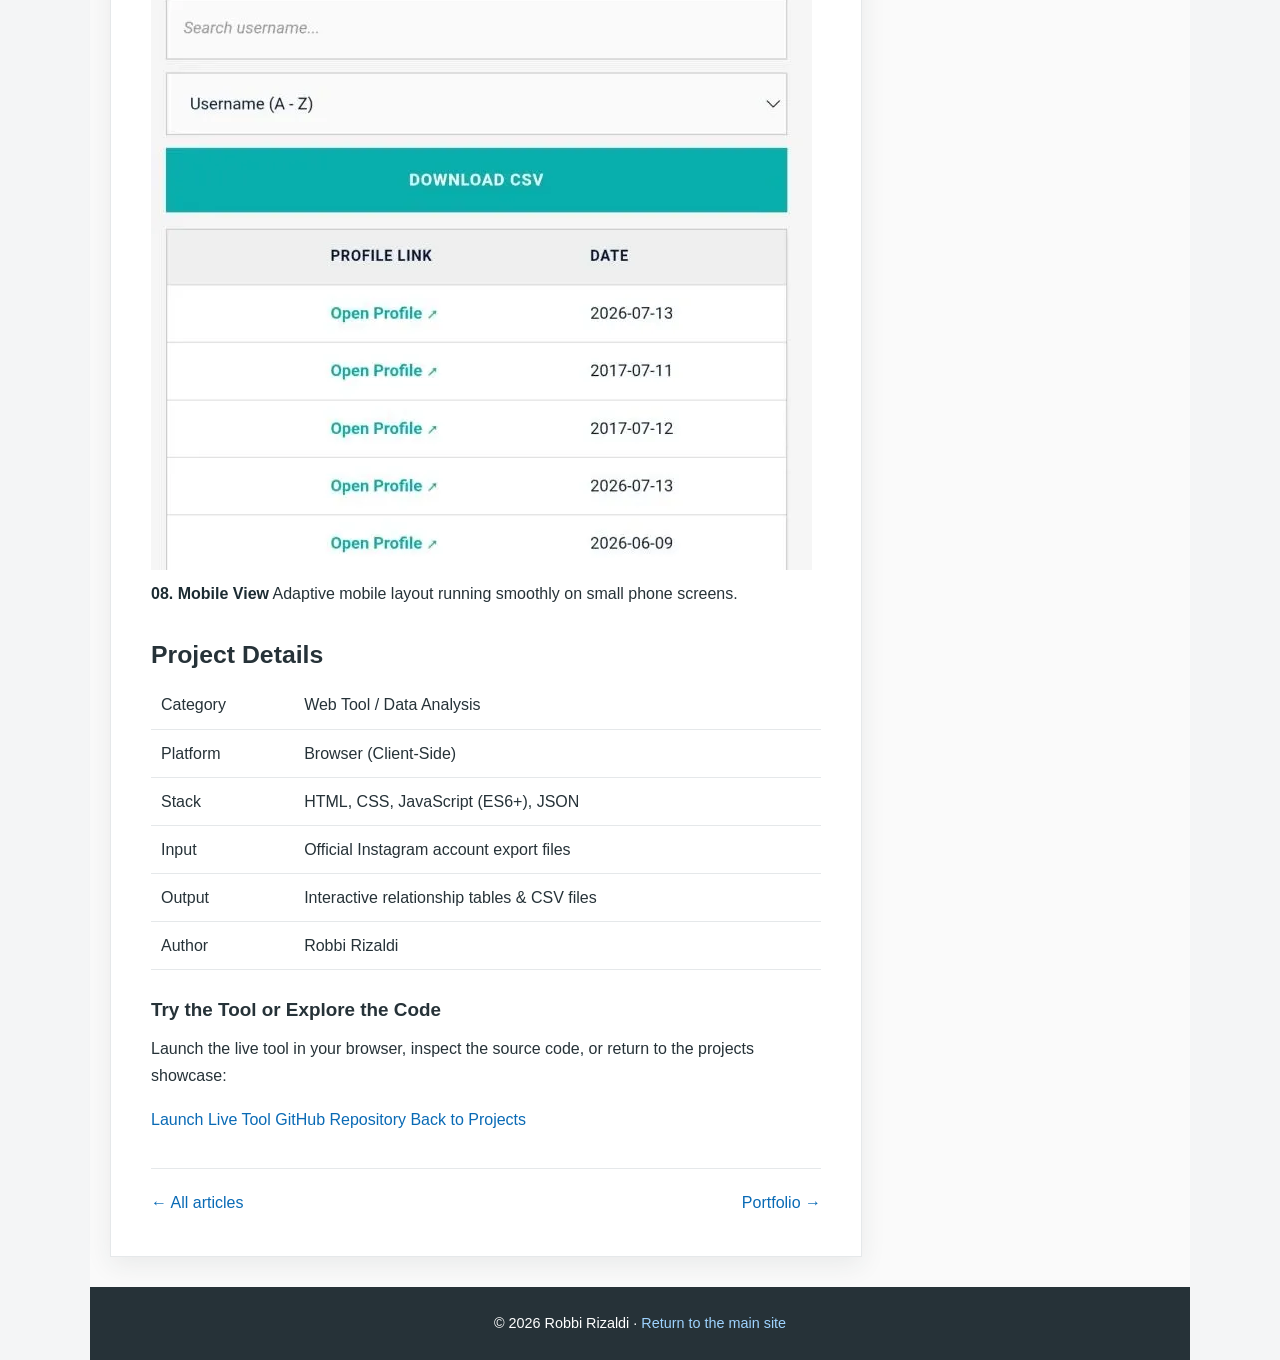
==== commit ce8e5603: "up" ====
--- a/posts/instagram-follow-analyzer/index.html
+++ b/posts/instagram-follow-analyzer/index.html
@@ -1,246 +1,472 @@
-<!doctype html><html lang="en"><head><meta charset="utf-8"><meta name="viewport" content="width=device-width, initial-scale=1"><meta name="description" content="Analyze follower relationships from Instagram exports, directly in your browser."><title>Instagram Follow Analyzer &mdash; Robbi Rizaldi</title><link rel="stylesheet" href="../../assets/blog.css"><link rel="canonical" href="https://robbirizaldi.my.id/blog/posts/instagram-follow-analyzer/"></head><body class="blog-page"><a class="blog-skip" href="#content">Skip to content</a><div class="blog-shell"><div class="blog-topbar"><div class="blog-topbar__inner"><span>Robbi Rizaldi &middot; Notes &amp; Projects</span><span>October 2026</span></div></div><header class="blog-header"><a class="blog-brand" href="../../">Robbi Rizaldi<small>Projects, tools, and technical notes</small></a><a class="blog-header__link" href="../../../#page-portfolio">Back to portfolio &rarr;</a></header><nav class="blog-nav" aria-label="Blog navigation"><div class="blog-nav__inner"><a href="../../">Home</a><a href="../../#projects">Projects</a><a href="../../../#page-portfolio">Portfolio</a><a href="../../../#page-contact">Contact</a></div></nav><div class="blog-layout"><main class="blog-panel" id="content"><article class="blog-article"><header class="blog-article__header"><h1>Instagram Follow Analyzer</h1><div class="blog-meta"><span>Published October 2026</span><span class="blog-tag">Project note</span></div></header><div class="blog-content">
-
-<div>
-
-  <div>
-    <a href="../../../#page-portfolio">
-      
-      <span>BACK</span>
-    </a>
-  </div>
-
-  <div>
-    <span>
-      Web Tool / JavaScript
-    </span>
-  </div>
-
-  <p>
-    <strong>Instagram Follow Analyzer</strong> is a client-side browser utility built to inspect official Instagram account data exports. It parses follower and following lists directly on your device, sorting accounts into practical groups such as non-followers, fans, mutuals, and recently unfollowed profiles.
-  </p>
-
-  <div>
-    <strong>Local Browser Processing (Privacy First)</strong>
-    <span>
-      The entire parsing process happens inside your browser. The tool never asks for your Instagram login, password, or session cookies, and none of your files are uploaded to an external server.
-    </span>
-  </div>
-
-  <h2>
-    Project Overview
-  </h2>
-  <p>
-    Most third-party tools that track unfollowers require users to hand over their account credentials or grant risky API permissions. This project takes an alternate route: you download your official account archive directly from Instagram&#x27;s privacy center, drop the JSON files into the tool, and let your browser handle the math.
-  </p>
-  <p>
-    The workflow is straightforward: upload your files, let the script compare account sets, inspect the sorted table, search for specific handles, and export the visible records to a clean CSV file whenever needed.
-  </p>
-
-  <h2>
-    How the Pipeline Works
-  </h2>
-  <div>
-    <div>
-      <span>01. Download Archive</span>
-      <p>
-        Request your Instagram account export in JSON format and extract the followers and following files.
-      </p>
+<!doctype html>
+<html lang="en">
+  <head>
+    <meta charset="utf-8" />
+    <meta name="viewport" content="width=device-width, initial-scale=1" />
+    <meta
+      name="description"
+      content="Analyze follower relationships from Instagram exports, directly in your browser."
+    />
+    <title>Instagram Follow Analyzer &mdash; Robbi Rizaldi</title>
+    <link rel="stylesheet" href="../../assets/blog.css" />
+    <link
+      rel="canonical"
+      href="https://robbirizaldi.my.id/blog/posts/instagram-follow-analyzer/"
+    />
+      <script>
+      (function () {
+        try {
+          var t = localStorage.getItem("site-theme") || localStorage.getItem("theme");
+          if (!t && window.matchMedia && window.matchMedia("(prefers-color-scheme: dark)").matches) {
+            t = "dark";
+          }
+          if (t === "dark") document.documentElement.setAttribute("data-theme", "dark");
+          else if (t === "light") document.documentElement.setAttribute("data-theme", "light");
+        } catch (e) {}
+      })();
+    </script>
+  </head>
+  <body class="blog-page">
+    <a class="blog-skip" href="#content">Skip to content</a>
+    <div class="blog-shell">
+      <div class="blog-topbar">
+        <div class="blog-topbar__inner">
+          <span>Robbi Rizaldi &middot; Notes &amp; Projects</span
+          ><span>October 2026</span>
+        </div>
+      </div>
+      <header class="blog-header">
+        <a class="blog-brand" href="../../"
+          >Robbi Rizaldi<small>Projects, tools, and technical notes</small></a
+        ><a class="blog-header__link" href="https://robbirizaldi.my.id/#page-portfolio"
+          >Back to portfolio &rarr;</a
+        >
+      </header>
+      <nav class="blog-nav" aria-label="Blog navigation">
+        <div class="blog-nav__inner">
+          <a href="../../">Home</a><a href="https://robbirizaldi.my.id/#page-portfolio">Projects</a
+          ><a href="https://robbirizaldi.my.id/#page-portfolio">Portfolio</a
+          ><a href="https://robbirizaldi.my.id/#page-contact">Contact</a>
+          <button
+            class="blog-theme-toggle"
+            type="button"
+            data-blog-theme-toggle
+            aria-label="Toggle dark mode"
+            title="Toggle theme"
+          >
+            <svg class="blog-theme-icon blog-theme-icon--moon" viewBox="0 0 24 24" fill="currentColor" aria-hidden="true"><path d="M12.3 2a10 10 0 0 0-.19 14 10 10 0 0 0 11.8 1.8 1 1 0 0 0 .1-1.6 10 10 0 0 1-10.1-14 1 1 0 0 0-1.61-.2z"/></svg>
+            <svg class="blog-theme-icon blog-theme-icon--sun" viewBox="0 0 24 24" fill="currentColor" aria-hidden="true"><path d="M12 7c-2.76 0-5 2.24-5 5s2.24 5 5 5 5-2.24 5-5-2.24-5-5-5zM2 13h2c.55 0 1-.45 1-1s-.45-1-1-1H2c-.55 0-1 .45-1 1s.45 1 1 1zm18 0h2c.55 0 1-.45 1-1s-.45-1-1-1h-2c-.55 0-1 .45-1 1s.45 1 1 1zM11 2v2c0 .55.45 1 1 1s1-.45 1-1V2c0-.55-.45-1-1-1s-1 .45-1 1zm0 18v2c0 .55.45 1 1 1s1-.45 1-1v-2c0-.55-.45-1-1-1s-1 .45-1 1zM5.99 4.58a.996.996 0 00-1.41 0 .996.996 0 000 1.41l1.06 1.06c.39.39 1.03.39 1.41 0s.39-1.03 0-1.41L5.99 4.58zm12.37 12.37a.996.996 0 00-1.41 0 .996.996 0 000 1.41l1.06 1.06c.39.39 1.03.39 1.41 0 .39-.39.39-1.03 0-1.41l-1.06-1.06zm1.06-10.96a.996.996 0 000-1.41.996.996 0 00-1.41 0l-1.06 1.06c-.39.39-.39 1.03 0 1.41s1.03.39 1.41 0l1.06-1.06zM7.05 18.36a.996.996 0 000-1.41.996.996 0 00-1.41 0l-1.06 1.06c-.39.39-.39 1.03 0 1.41s1.03.39 1.41 0l1.06-1.06z"/></svg>
+            <span class="blog-theme-label">Theme</span>
+          </button>
+        </div>
+      </nav>
+      <div class="blog-layout">
+        <main class="blog-panel" id="content">
+          <article class="blog-article">
+            <header class="blog-article__header">
+              <h1>Instagram Follow Analyzer</h1>
+              <div class="blog-meta">
+                <span>Published October 2026</span
+                ><span class="blog-tag">Project note</span>
+              </div>
+            </header>
+            <div class="blog-content">
+              <div>
+                <div>
+                  <a href="https://robbirizaldi.my.id/#page-portfolio">
+                    <span>BACK</span>
+                  </a>
+                </div>
+
+                <div>
+                  <span> Web Tool / JavaScript </span>
+                </div>
+
+                <p>
+                  <strong>Instagram Follow Analyzer</strong> is a client-side
+                  browser utility built to inspect official Instagram account
+                  data exports. It parses follower and following lists directly
+                  on your device, sorting accounts into practical groups such as
+                  non-followers, fans, mutuals, and recently unfollowed
+                  profiles.
+                </p>
+
+                <div>
+                  <strong>Local Browser Processing (Privacy First)</strong>
+                  <span>
+                    The entire parsing process happens inside your browser. The
+                    tool never asks for your Instagram login, password, or
+                    session cookies, and none of your files are uploaded to an
+                    external server.
+                  </span>
+                </div>
+
+                <h2>Project Overview</h2>
+                <p>
+                  Most third-party tools that track unfollowers require users to
+                  hand over their account credentials or grant risky API
+                  permissions. This project takes an alternate route: you
+                  download your official account archive directly from
+                  Instagram&#x27;s privacy center, drop the JSON files into the
+                  tool, and let your browser handle the math.
+                </p>
+                <p>
+                  The workflow is straightforward: upload your files, let the
+                  script compare account sets, inspect the sorted table, search
+                  for specific handles, and export the visible records to a
+                  clean CSV file whenever needed.
+                </p>
+
+                <h2>How the Pipeline Works</h2>
+                <div>
+                  <div>
+                    <span>01. Download Archive</span>
+                    <p>
+                      Request your Instagram account export in JSON format and
+                      extract the followers and following files.
+                    </p>
+                  </div>
+                  <div>
+                    <span>02. Local JSON Parsing</span>
+                    <p>
+                      The browser reads each file, extracts usernames,
+                      timestamps, and profile URLs, then indexes them in
+                      JavaScript Maps.
+                    </p>
+                  </div>
+                  <div>
+                    <span>03. Set Comparison</span>
+                    <p>
+                      Calculates intersections and differences to group accounts
+                      into mutuals, fans, and people not following you back.
+                    </p>
+                  </div>
+                  <div>
+                    <span>04. Filter &amp; Export</span>
+                    <p>
+                      Search handles, switch category tabs, sort by date or
+                      alphabetical order, and download the active list as a CSV.
+                    </p>
+                  </div>
+                </div>
+
+                <h2>Core Features</h2>
+                <ul>
+                  <li>
+                    <strong>Multi-file follower support:</strong> Correctly
+                    merges follower lists split across multiple files (such as
+                    <code>followers_1.json</code>,
+                    <code>followers_2.json</code>, and so on).
+                  </li>
+                  <li>
+                    <strong>Unfollow tracking:</strong> Imports
+                    <code>following.json</code> as well as optional
+                    <code>recently_unfollowed_profiles.json</code> exports.
+                  </li>
+                  <li>
+                    <strong>Clear relationship buckets:</strong> Instantly
+                    breaks down mutuals, fans, not-following-back accounts, all
+                    followers, all following, and recent unfollows.
+                  </li>
+                  <li>
+                    <strong>Search and sort:</strong> Real-time text search for
+                    usernames with one-click alphabetical and timestamp sorting.
+                  </li>
+                  <li>
+                    <strong>Client-side CSV export:</strong> Converts whichever
+                    table you are currently viewing into a downloadable CSV file
+                    on the fly.
+                  </li>
+                  <li>
+                    <strong>Zero credentials required:</strong> Works strictly
+                    with exported data files, keeping your login details safe.
+                  </li>
+                </ul>
+
+                <h2>Technology Stack</h2>
+                <div>
+                  <div>
+                    <strong>HTML5</strong>
+                    <p>
+                      Semantic structure for upload controls, filters, and
+                      tabular results.
+                    </p>
+                  </div>
+                  <div>
+                    <strong>CSS3</strong>
+                    <p>
+                      Responsive layout with clean card styles and mobile
+                      adjustments.
+                    </p>
+                  </div>
+                  <div>
+                    <strong>JavaScript (ES6+)</strong>
+                    <p>
+                      In-memory file reading, JSON parsing, set calculations,
+                      filtering, and CSV creation.
+                    </p>
+                  </div>
+                  <div>
+                    <strong>JSON</strong>
+                    <p>
+                      Standard export format produced by Meta&#x27;s account
+                      download center.
+                    </p>
+                  </div>
+                </div>
+
+                <h2>Screenshots &amp; Interface</h2>
+                <p>
+                  Here is a walkthrough of the tool&#x27;s interface and
+                  features:
+                </p>
+
+                <div>
+                  <div>
+                    <a
+                      href="../../assets/images/instagram-follow-analyzer-1.webp"
+                    >
+                      <img
+                        src="../../assets/images/instagram-follow-analyzer-1.webp"
+                        alt="Instagram Follow Analyzer - Overview"
+                        loading="lazy"
+                      />
+                    </a>
+                    <div>
+                      <strong>01. Overview</strong>
+                      <span
+                        >Main landing interface for the Instagram Follow
+                        Analyzer.</span
+                      >
+                    </div>
+                  </div>
+
+                  <div>
+                    <a
+                      href="../../assets/images/instagram-follow-analyzer-2.webp"
+                    >
+                      <img
+                        src="../../assets/images/instagram-follow-analyzer-2.webp"
+                        alt="Instagram Follow Analyzer - JSON Export Guide"
+                        loading="lazy"
+                      />
+                    </a>
+                    <div>
+                      <strong>02. JSON Export Guide</strong>
+                      <span
+                        >Step-by-step instructions showing how to download the
+                        right files from Instagram.</span
+                      >
+                    </div>
+                  </div>
+
+                  <div>
+                    <a
+                      href="../../assets/images/instagram-follow-analyzer-3.webp"
+                    >
+                      <img
+                        src="../../assets/images/instagram-follow-analyzer-3.webp"
+                        alt="Instagram Follow Analyzer - Upload Interface"
+                        loading="lazy"
+                      />
+                    </a>
+                    <div>
+                      <strong>03. Upload Interface</strong>
+                      <span
+                        >Drag-and-drop file inputs for followers, following, and
+                        unfollow records.</span
+                      >
+                    </div>
+                  </div>
+
+                  <div>
+                    <a
+                      href="../../assets/images/instagram-follow-analyzer-4.webp"
+                    >
+                      <img
+                        src="../../assets/images/instagram-follow-analyzer-4.webp"
+                        alt="Instagram Follow Analyzer - Upload Result"
+                        loading="lazy"
+                      />
+                    </a>
+                    <div>
+                      <strong>04. Upload Result</strong>
+                      <span
+                        >Confirmation screen showing parsing progress and record
+                        totals.</span
+                      >
+                    </div>
+                  </div>
+
+                  <div>
+                    <a
+                      href="../../assets/images/instagram-follow-analyzer-5.webp"
+                    >
+                      <img
+                        src="../../assets/images/instagram-follow-analyzer-5.webp"
+                        alt="Instagram Follow Analyzer - Analysis Dashboard"
+                        loading="lazy"
+                      />
+                    </a>
+                    <div>
+                      <strong>05. Analysis Dashboard</strong>
+                      <span
+                        >Card breakdown summarizing total followers, following,
+                        mutuals, and fans.</span
+                      >
+                    </div>
+                  </div>
+
+                  <div>
+                    <a
+                      href="../../assets/images/instagram-follow-analyzer-6.webp"
+                    >
+                      <img
+                        src="../../assets/images/instagram-follow-analyzer-6.webp"
+                        alt="Instagram Follow Analyzer - Filtering &amp; Search"
+                        loading="lazy"
+                      />
+                    </a>
+                    <div>
+                      <strong>06. Search &amp; Filtering</strong>
+                      <span
+                        >Filter tabs, username keyword search, and column
+                        sorting controls.</span
+                      >
+                    </div>
+                  </div>
+
+                  <div>
+                    <a
+                      href="../../assets/images/instagram-follow-analyzer-7.webp"
+                    >
+                      <img
+                        src="../../assets/images/instagram-follow-analyzer-7.webp"
+                        alt="Instagram Follow Analyzer - CSV Export"
+                        loading="lazy"
+                      />
+                    </a>
+                    <div>
+                      <strong>07. CSV Export</strong>
+                      <span
+                        >Active table view prepared for one-click CSV
+                        spreadsheet export.</span
+                      >
+                    </div>
+                  </div>
+
+                  <div>
+                    <a
+                      href="../../assets/images/instagram-follow-analyzer-8.webp"
+                    >
+                      <img
+                        src="../../assets/images/instagram-follow-analyzer-8.webp"
+                        alt="Instagram Follow Analyzer - Mobile View"
+                        loading="lazy"
+                      />
+                    </a>
+                    <div>
+                      <strong>08. Mobile View</strong>
+                      <span
+                        >Adaptive mobile layout running smoothly on small phone
+                        screens.</span
+                      >
+                    </div>
+                  </div>
+                </div>
+
+                <h2>Project Details</h2>
+                <table>
+                  <tbody>
+                    <tr>
+                      <td>Category</td>
+                      <td>Web Tool / Data Analysis</td>
+                    </tr>
+                    <tr>
+                      <td>Platform</td>
+                      <td>Browser (Client-Side)</td>
+                    </tr>
+                    <tr>
+                      <td>Stack</td>
+                      <td>HTML, CSS, JavaScript (ES6+), JSON</td>
+                    </tr>
+                    <tr>
+                      <td>Input</td>
+                      <td>Official Instagram account export files</td>
+                    </tr>
+                    <tr>
+                      <td>Output</td>
+                      <td>Interactive relationship tables &amp; CSV files</td>
+                    </tr>
+                    <tr>
+                      <td>Author</td>
+                      <td>Robbi Rizaldi</td>
+                    </tr>
+                  </tbody>
+                </table>
+
+                <div>
+                  <h3>Try the Tool or Explore the Code</h3>
+                  <p>
+                    Launch the live tool in your browser, inspect the source
+                    code, or return to the projects showcase:
+                  </p>
+                  <div>
+                    <a href="https://robbirizaldi.my.id/tools/ig-analyzer/"> Launch Live Tool </a>
+                    <a href="https://github.com/robbirizaldi/ig-analyzer">
+                      GitHub Repository
+                    </a>
+                    <a href="https://robbirizaldi.my.id/#page-portfolio">
+                      <span>Back to Projects</span>
+                    </a>
+                  </div>
+                </div>
+              </div>
+            </div>
+            <nav class="blog-post-nav" aria-label="Article navigation">
+              <a href="../../">&larr; All articles</a
+              ><a href="https://robbirizaldi.my.id/#page-portfolio">Portfolio &rarr;</a>
+            </nav>
+          </article>
+        </main>
+        <aside class="blog-sidebar">
+          <section class="blog-sidebar__panel">
+            <h2>About this blog</h2>
+            <p>
+              Technical notes and project case studies by Robbi Rizaldi, adapted
+              from the original project write-ups.
+            </p>
+          </section>
+          <section class="blog-sidebar__panel">
+            <h2>More articles</h2>
+            <ul>
+              <li>
+                <a href="../mobile-legends-sentiment-analysis/"
+                  >Mobile Legends Sentiment Analysis</a
+                >
+              </li>
+              <li>
+                <a href="../wv-jangkrik-administrative-system/"
+                  >Motorcycle Accessories Administrative System</a
+                >
+              </li>
+            </ul>
+          </section>
+        </aside>
+      </div>
+      <footer class="blog-footer">
+        &copy; 2026 Robbi Rizaldi &middot;
+        <a href="https://robbirizaldi.my.id/">Return to the main site</a>
+      </footer>
     </div>
-    <div>
-      <span>02. Local JSON Parsing</span>
-      <p>
-        The browser reads each file, extracts usernames, timestamps, and profile URLs, then indexes them in JavaScript Maps.
-      </p>
-    </div>
-    <div>
-      <span>03. Set Comparison</span>
-      <p>
-        Calculates intersections and differences to group accounts into mutuals, fans, and people not following you back.
-      </p>
-    </div>
-    <div>
-      <span>04. Filter &amp; Export</span>
-      <p>
-        Search handles, switch category tabs, sort by date or alphabetical order, and download the active list as a CSV.
-      </p>
-    </div>
-  </div>
-
-  <h2>
-    Core Features
-  </h2>
-  <ul>
-    <li><strong>Multi-file follower support:</strong> Correctly merges follower lists split across multiple files (such as <code>followers_1.json</code>, <code>followers_2.json</code>, and so on).</li>
-    <li><strong>Unfollow tracking:</strong> Imports <code>following.json</code> as well as optional <code>recently_unfollowed_profiles.json</code> exports.</li>
-    <li><strong>Clear relationship buckets:</strong> Instantly breaks down mutuals, fans, not-following-back accounts, all followers, all following, and recent unfollows.</li>
-    <li><strong>Search and sort:</strong> Real-time text search for usernames with one-click alphabetical and timestamp sorting.</li>
-    <li><strong>Client-side CSV export:</strong> Converts whichever table you are currently viewing into a downloadable CSV file on the fly.</li>
-    <li><strong>Zero credentials required:</strong> Works strictly with exported data files, keeping your login details safe.</li>
-  </ul>
-
-  <h2>
-    Technology Stack
-  </h2>
-  <div>
-    <div>
-      <strong>HTML5</strong>
-      <p>Semantic structure for upload controls, filters, and tabular results.</p>
-    </div>
-    <div>
-      <strong>CSS3</strong>
-      <p>Responsive layout with clean card styles and mobile adjustments.</p>
-    </div>
-    <div>
-      <strong>JavaScript (ES6+)</strong>
-      <p>In-memory file reading, JSON parsing, set calculations, filtering, and CSV creation.</p>
-    </div>
-    <div>
-      <strong>JSON</strong>
-      <p>Standard export format produced by Meta&#x27;s account download center.</p>
-    </div>
-  </div>
-
-  <h2>
-    Screenshots &amp; Interface
-  </h2>
-  <p>
-    Here is a walkthrough of the tool&#x27;s interface and features:
-  </p>
-
-  <div>
-
-    <div>
-      <a href="../../assets/images/instagram-follow-analyzer-1.webp">
-        <img src="../../assets/images/instagram-follow-analyzer-1.webp" alt="Instagram Follow Analyzer - Overview" loading="lazy">
-      </a>
-      <div>
-        <strong>01. Overview</strong>
-        <span>Main landing interface for the Instagram Follow Analyzer.</span>
-      </div>
-    </div>
-
-    <div>
-      <a href="../../assets/images/instagram-follow-analyzer-2.webp">
-        <img src="../../assets/images/instagram-follow-analyzer-2.webp" alt="Instagram Follow Analyzer - JSON Export Guide" loading="lazy">
-      </a>
-      <div>
-        <strong>02. JSON Export Guide</strong>
-        <span>Step-by-step instructions showing how to download the right files from Instagram.</span>
-      </div>
-    </div>
-
-    <div>
-      <a href="../../assets/images/instagram-follow-analyzer-3.webp">
-        <img src="../../assets/images/instagram-follow-analyzer-3.webp" alt="Instagram Follow Analyzer - Upload Interface" loading="lazy">
-      </a>
-      <div>
-        <strong>03. Upload Interface</strong>
-        <span>Drag-and-drop file inputs for followers, following, and unfollow records.</span>
-      </div>
-    </div>
-
-    <div>
-      <a href="../../assets/images/instagram-follow-analyzer-4.webp">
-        <img src="../../assets/images/instagram-follow-analyzer-4.webp" alt="Instagram Follow Analyzer - Upload Result" loading="lazy">
-      </a>
-      <div>
-        <strong>04. Upload Result</strong>
-        <span>Confirmation screen showing parsing progress and record totals.</span>
-      </div>
-    </div>
-
-    <div>
-      <a href="../../assets/images/instagram-follow-analyzer-5.webp">
-        <img src="../../assets/images/instagram-follow-analyzer-5.webp" alt="Instagram Follow Analyzer - Analysis Dashboard" loading="lazy">
-      </a>
-      <div>
-        <strong>05. Analysis Dashboard</strong>
-        <span>Card breakdown summarizing total followers, following, mutuals, and fans.</span>
-      </div>
-    </div>
-
-    <div>
-      <a href="../../assets/images/instagram-follow-analyzer-6.webp">
-        <img src="../../assets/images/instagram-follow-analyzer-6.webp" alt="Instagram Follow Analyzer - Filtering &amp; Search" loading="lazy">
-      </a>
-      <div>
-        <strong>06. Search &amp; Filtering</strong>
-        <span>Filter tabs, username keyword search, and column sorting controls.</span>
-      </div>
-    </div>
-
-    <div>
-      <a href="../../assets/images/instagram-follow-analyzer-7.webp">
-        <img src="../../assets/images/instagram-follow-analyzer-7.webp" alt="Instagram Follow Analyzer - CSV Export" loading="lazy">
-      </a>
-      <div>
-        <strong>07. CSV Export</strong>
-        <span>Active table view prepared for one-click CSV spreadsheet export.</span>
-      </div>
-    </div>
-
-    <div>
-      <a href="../../assets/images/instagram-follow-analyzer-8.webp">
-        <img src="../../assets/images/instagram-follow-analyzer-8.webp" alt="Instagram Follow Analyzer - Mobile View" loading="lazy">
-      </a>
-      <div>
-        <strong>08. Mobile View</strong>
-        <span>Adaptive mobile layout running smoothly on small phone screens.</span>
-      </div>
-    </div>
-
-  </div>
-
-  <h2>
-    Project Details
-  </h2>
-  <table>
-    <tbody>
-      <tr>
-        <td>Category</td>
-        <td>Web Tool / Data Analysis</td>
-      </tr>
-      <tr>
-        <td>Platform</td>
-        <td>Browser (Client-Side)</td>
-      </tr>
-      <tr>
-        <td>Stack</td>
-        <td>HTML, CSS, JavaScript (ES6+), JSON</td>
-      </tr>
-      <tr>
-        <td>Input</td>
-        <td>Official Instagram account export files</td>
-      </tr>
-      <tr>
-        <td>Output</td>
-        <td>Interactive relationship tables &amp; CSV files</td>
-      </tr>
-      <tr>
-        <td>Author</td>
-        <td>Robbi Rizaldi</td>
-      </tr>
-    </tbody>
-  </table>
-
-  <div>
-    <h3>Try the Tool or Explore the Code</h3>
-    <p>
-      Launch the live tool in your browser, inspect the source code, or return to the projects showcase:
-    </p>
-    <div>
-      <a href="../../../tools/ig-analyzer/">
-        Launch Live Tool
-      </a>
-      <a href="https://github.com/robbirizaldi/ig-analyzer">
-        GitHub Repository
-      </a>
-      <a href="../../../#page-portfolio">
-        
-        <span>Back to Projects</span>
-      </a>
-    </div>
-  </div>
-
-</div>
-</div><nav class="blog-post-nav" aria-label="Article navigation"><a href="../../">&larr; All articles</a><a href="../../../#page-portfolio">Portfolio &rarr;</a></nav></article></main><aside class="blog-sidebar"><section class="blog-sidebar__panel"><h2>About this blog</h2><p>Technical notes and project case studies by Robbi Rizaldi, adapted from the original project write-ups.</p></section><section class="blog-sidebar__panel"><h2>More articles</h2><ul><li><a href="../mobile-legends-sentiment-analysis/">Mobile Legends Sentiment Analysis</a></li><li><a href="../wv-jangkrik-administrative-system/">Motorcycle Accessories Administrative System</a></li></ul></section></aside></div><footer class="blog-footer">&copy; 2026 Robbi Rizaldi &middot; <a href="../../../">Return to the main site</a></footer></div><button class="blog-to-top" type="button" data-blog-top aria-label="Back to top">&uarr; Top</button><script src="../../assets/blog.js" defer></script></body></html>
+    <button
+      class="blog-to-top"
+      type="button"
+      data-blog-top
+      aria-label="Back to top"
+    >
+      &uarr; Top
+    </button>
+    <script src="../../assets/blog.js" defer></script>
+  </body>
+</html>
--- a/assets/blog.css
+++ b/assets/blog.css
@@ -1,79 +1,188 @@
-/* Blog-only theme. This stylesheet is intentionally loaded only by /blog/. */
-:root {
-  --blog-ink: #263238;
-  --blog-muted: #66717a;
-  --blog-blue: #096ab5;
-  --blog-orange: #985a00;
-  --blog-paper: #fafafa;
-  --blog-panel: #fff;
-  --blog-line: #e5e8ea;
-  --blog-shadow: 0 8px 24px rgba(38, 50, 56, .08);
-}
-
-.blog-page { margin: 0; background: #f4f5f6; color: var(--blog-ink); font: 16px/1.7 Roboto, Arial, sans-serif; }
-.blog-page *, .blog-page *::before, .blog-page *::after { box-sizing: border-box; }
-.blog-skip { position: absolute; top: -100px; left: 20px; padding: 10px; background: #fff; z-index: 1; }
-.blog-skip:focus { top: 10px; }
-.blog-page :focus-visible { outline: 3px solid var(--blog-blue); outline-offset: 3px; }
-.blog-page a { color: var(--blog-blue); text-decoration: none; transition: color .2s, background .2s; }
-.blog-page a:hover, .blog-page a:focus-visible { color: var(--blog-orange); }
-.blog-page img { max-width: 100%; height: auto; }
-.blog-shell { max-width: 1100px; margin: 0 auto; padding: 0 20px 32px; background: var(--blog-paper); min-height: 100vh; }
-.blog-topbar { margin: 0 -20px; padding: 7px 25px; background: #ebebeb; color: #6b6b6b; font-size: .88rem; }
-.blog-topbar__inner, .blog-header, .blog-nav__inner { max-width: 1040px; margin: 0 auto; }
-.blog-topbar__inner { display: flex; justify-content: space-between; gap: 16px; }
-.blog-header { display: flex; align-items: center; justify-content: space-between; gap: 24px; padding: 38px 10px 30px; }
-.blog-brand { color: #333 !important; font-size: clamp(1.65rem, 4vw, 2.5rem); font-weight: 700; line-height: 1.2; }
-.blog-brand small { display: block; margin-top: 8px; color: var(--blog-muted); font-size: .85rem; font-weight: 400; }
-.blog-header__link { color: #6b6b6b; }
-.blog-nav { margin: 0 -20px 28px; background: var(--blog-panel); box-shadow: 0 4px 14px rgba(0,0,0,.12); }
-.blog-nav__inner { display: flex; align-items: center; min-height: 58px; }
-.blog-nav a { display: block; padding: 15px 18px; color: #6b6b6b; font-size: .86rem; font-weight: 700; letter-spacing: .04em; text-transform: uppercase; }
-.blog-nav a:hover, .blog-nav a:focus-visible { background: #e3f2fd; color: #1e88e5; }
-.blog-layout { display: grid; grid-template-columns: minmax(0, 1fr) 280px; gap: 28px; }
-.blog-panel, .blog-sidebar__panel { border: 1px solid var(--blog-line); background: var(--blog-panel); box-shadow: var(--blog-shadow); }
-.blog-panel { padding: clamp(20px, 4vw, 40px); }
-.blog-section-title { margin: 0 0 22px; font-size: clamp(1.5rem, 3vw, 2rem); line-height: 1.25; }
-.blog-intro { margin: -8px 0 28px; color: var(--blog-muted); }
-.blog-post-list { display: grid; gap: 18px; }
-.blog-post-card { display: block; padding: 23px; border: 1px solid var(--blog-line); background: #fff; color: var(--blog-ink) !important; }
-.blog-post-card:hover, .blog-post-card:focus-visible { border-color: var(--blog-blue); box-shadow: 0 5px 16px rgba(41,155,250,.12); transform: translateY(-2px); }
-.blog-post-card h2 { margin: 0 0 7px; font-size: 1.35rem; line-height: 1.35; }
-.blog-post-card p { margin: 0 0 12px; color: var(--blog-muted); }
-.blog-meta { display: flex; flex-wrap: wrap; gap: 8px 14px; color: var(--blog-muted); font-size: .84rem; }
-.blog-tag { display: inline-block; padding: 2px 9px; background: #e3f2fd; color: #1e88e5; font-size: .75rem; }
-.blog-sidebar { display: grid; align-content: start; gap: 18px; }
-.blog-sidebar__panel { padding: 20px; }
-.blog-sidebar__panel h2 { margin: 0 0 12px; font-size: 1.1rem; }
-.blog-sidebar__panel p { margin: 0; color: var(--blog-muted); font-size: .92rem; }
-.blog-sidebar__panel ul { margin: 0; padding-left: 20px; }
-.blog-sidebar__panel li + li { margin-top: 6px; }
-.blog-article__header { margin-bottom: 28px; padding-bottom: 20px; border-bottom: 1px solid var(--blog-line); }
-.blog-article__header h1 { margin: 0 0 12px; font-size: clamp(1.8rem, 4vw, 2.8rem); line-height: 1.2; }
-.blog-content { color: #344047; overflow-wrap: anywhere; }
-.blog-panel, .blog-sidebar { min-width: 0; }
-.blog-content table { width: 100%; border-collapse: collapse; margin-bottom: 24px; }
-.blog-content td, .blog-content th { padding: 10px; border-bottom: 1px solid var(--blog-line); text-align: left; vertical-align: top; }
-.blog-content img { display: block; margin: 20px 0 10px; }
-.blog-content img + div { margin-bottom: 24px; }
-.blog-content img + div strong { display: block; }
-.blog-content h2 { margin: 32px 0 10px; font-size: 1.55rem; line-height: 1.3; }
-.blog-content h3 { margin: 24px 0 8px; font-size: 1.18rem; }
-.blog-content p { margin: 0 0 17px; }
-.blog-content ul, .blog-content ol { margin: 0 0 20px; padding-left: 24px; }
-.blog-content li + li { margin-top: 7px; }
-.blog-content strong { color: #1c2b32; }
-.blog-content code { padding: 2px 5px; background: #f0f2f3; font: .9em ui-monospace, SFMono-Regular, Consolas, monospace; }
-.blog-content pre { overflow: auto; padding: 16px; background: #263238; color: #fff; }
-.blog-post-nav { display: flex; justify-content: space-between; gap: 16px; margin-top: 35px; padding-top: 20px; border-top: 1px solid var(--blog-line); }
-.blog-footer { margin: 30px -20px -32px; padding: 24px 25px; background: #263238; color: #fff; text-align: center; font-size: .9rem; }
-.blog-footer a { color: #9ed3ff; }
-.blog-to-top { position: fixed; right: 22px; bottom: 22px; display: none; padding: 8px 12px; border: 0; background: #1e88e5; color: #fff; cursor: pointer; }
-.blog-to-top.is-visible { display: block; }
-@media (max-width: 760px) {
-  .blog-header { align-items: flex-start; flex-direction: column; padding-top: 28px; }
-  .blog-nav__inner { overflow-x: auto; }
-  .blog-nav a { flex: 0 0 auto; padding-inline: 13px; font-size: .76rem; }
-  .blog-layout { grid-template-columns: 1fr; }
-}
-@media (prefers-reduced-motion: reduce) { .blog-page a { transition: none; } .blog-post-card:hover { transform: none; } }+/* Blog-only theme. This stylesheet is intentionally loaded only by /blog/. */
+:root {
+  --blog-ink: #263238;
+  --blog-muted: #66717a;
+  --blog-blue: #096ab5;
+  --blog-orange: #985a00;
+  --blog-paper: #fafafa;
+  --blog-panel: #fff;
+  --blog-line: #e5e8ea;
+  --blog-bg: #f4f5f6;
+  --blog-topbar-bg: #ebebeb;
+  --blog-topbar-text: #6b6b6b;
+  --blog-nav-text: #6b6b6b;
+  --blog-nav-hover-bg: #e3f2fd;
+  --blog-nav-hover-text: #1e88e5;
+  --blog-brand-text: #333333;
+  --blog-card-bg: #ffffff;
+  --blog-tag-bg: #e3f2fd;
+  --blog-tag-text: #1e88e5;
+  --blog-content-strong: #1c2b32;
+  --blog-code-bg: #f0f2f3;
+  --blog-footer-bg: #263238;
+  --blog-footer-text: #ffffff;
+  --blog-footer-link: #9ed3ff;
+  --blog-shadow: 0 8px 24px rgba(38, 50, 56, .08);
+}
+
+@media (prefers-color-scheme: dark) {
+  :root:not([data-theme="light"]) {
+    --blog-ink: #f0f1ed;
+    --blog-muted: #a6b0a8;
+    --blog-blue: #7cb3e8;
+    --blog-orange: #f5a742;
+    --blog-paper: #141715;
+    --blog-panel: #1a1e1b;
+    --blog-line: #2d352f;
+    --blog-bg: #0f1210;
+    --blog-topbar-bg: #1a1e1b;
+    --blog-topbar-text: #9aa59d;
+    --blog-nav-text: #b5c0b7;
+    --blog-nav-hover-bg: #263028;
+    --blog-nav-hover-text: #7cb3e8;
+    --blog-brand-text: #f0f1ed;
+    --blog-card-bg: #1e2420;
+    --blog-tag-bg: #263529;
+    --blog-tag-text: #8ec396;
+    --blog-content-strong: #ffffff;
+    --blog-code-bg: #222924;
+    --blog-footer-bg: #101211;
+    --blog-footer-text: #d0d7d2;
+    --blog-footer-link: #7cb3e8;
+    --blog-shadow: 0 8px 24px rgba(0, 0, 0, .45);
+  }
+}
+
+html[data-theme="dark"] {
+  --blog-ink: #f0f1ed;
+  --blog-muted: #a6b0a8;
+  --blog-blue: #7cb3e8;
+  --blog-orange: #f5a742;
+  --blog-paper: #141715;
+  --blog-panel: #1a1e1b;
+  --blog-line: #2d352f;
+  --blog-bg: #0f1210;
+  --blog-topbar-bg: #1a1e1b;
+  --blog-topbar-text: #9aa59d;
+  --blog-nav-text: #b5c0b7;
+  --blog-nav-hover-bg: #263028;
+  --blog-nav-hover-text: #7cb3e8;
+  --blog-brand-text: #f0f1ed;
+  --blog-card-bg: #1e2420;
+  --blog-tag-bg: #263529;
+  --blog-tag-text: #8ec396;
+  --blog-content-strong: #ffffff;
+  --blog-code-bg: #222924;
+  --blog-footer-bg: #101211;
+  --blog-footer-text: #d0d7d2;
+  --blog-footer-link: #7cb3e8;
+  --blog-shadow: 0 8px 24px rgba(0, 0, 0, .45);
+}
+
+.blog-page { margin: 0; background: var(--blog-bg); color: var(--blog-ink); font: 16px/1.7 Roboto, Arial, sans-serif; transition: background .2s ease, color .2s ease; }
+.blog-page *, .blog-page *::before, .blog-page *::after { box-sizing: border-box; }
+.blog-skip { position: absolute; top: -100px; left: 20px; padding: 10px; background: var(--blog-panel); color: var(--blog-ink); z-index: 1; }
+.blog-skip:focus { top: 10px; }
+.blog-page :focus-visible { outline: 3px solid var(--blog-blue); outline-offset: 3px; }
+.blog-page a { color: var(--blog-blue); text-decoration: none; transition: color .2s, background .2s; }
+.blog-page a:hover, .blog-page a:focus-visible { color: var(--blog-orange); }
+.blog-page img { max-width: 100%; height: auto; }
+.blog-shell { max-width: 1100px; margin: 0 auto; padding: 0 20px 32px; background: var(--blog-paper); min-height: 100vh; transition: background .2s ease; }
+.blog-topbar { margin: 0 -20px; padding: 7px 25px; background: var(--blog-topbar-bg); color: var(--blog-topbar-text); font-size: .88rem; transition: background .2s ease; }
+.blog-topbar__inner, .blog-header, .blog-nav__inner { max-width: 1040px; margin: 0 auto; }
+.blog-topbar__inner { display: flex; justify-content: space-between; gap: 16px; }
+.blog-header { display: flex; align-items: center; justify-content: space-between; gap: 24px; padding: 38px 10px 30px; }
+.blog-brand { color: var(--blog-brand-text) !important; font-size: clamp(1.65rem, 4vw, 2.5rem); font-weight: 700; line-height: 1.2; }
+.blog-brand small { display: block; margin-top: 8px; color: var(--blog-muted); font-size: .85rem; font-weight: 400; }
+.blog-header__link { color: var(--blog-muted); }
+.blog-nav { margin: 0 -20px 28px; background: var(--blog-panel); box-shadow: 0 4px 14px rgba(0,0,0,.12); transition: background .2s ease; }
+.blog-nav__inner { display: flex; align-items: center; min-height: 58px; }
+.blog-nav a { display: block; padding: 15px 18px; color: var(--blog-nav-text); font-size: .86rem; font-weight: 700; letter-spacing: .04em; text-transform: uppercase; }
+.blog-nav a:hover, .blog-nav a:focus-visible { background: var(--blog-nav-hover-bg); color: var(--blog-nav-hover-text); }
+
+.blog-theme-toggle {
+  display: inline-flex;
+  align-items: center;
+  justify-content: center;
+  margin-left: auto;
+  margin-right: 12px;
+  padding: 8px 14px;
+  background: var(--blog-panel);
+  border: 1px solid var(--blog-line);
+  color: var(--blog-nav-text);
+  font-family: inherit;
+  font-size: .82rem;
+  font-weight: 700;
+  letter-spacing: .04em;
+  text-transform: uppercase;
+  cursor: pointer;
+  border-radius: 4px;
+  transition: all .2s ease;
+  line-height: 1;
+  gap: 6px;
+}
+.blog-theme-toggle:hover,
+.blog-theme-toggle:focus-visible {
+  background: var(--blog-nav-hover-bg);
+  color: var(--blog-nav-hover-text);
+  border-color: var(--blog-blue);
+}
+.blog-theme-icon {
+  width: 14px;
+  height: 14px;
+  display: inline-block;
+  vertical-align: middle;
+}
+.blog-theme-icon--sun { display: none; }
+.blog-theme-icon--moon { display: inline-block; }
+html[data-theme="dark"] .blog-theme-icon--sun { display: inline-block; }
+html[data-theme="dark"] .blog-theme-icon--moon { display: none; }
+
+.blog-layout { display: grid; grid-template-columns: minmax(0, 1fr) 280px; gap: 28px; }
+.blog-panel, .blog-sidebar__panel { border: 1px solid var(--blog-line); background: var(--blog-panel); box-shadow: var(--blog-shadow); transition: background .2s ease, border-color .2s ease; }
+.blog-panel { padding: clamp(20px, 4vw, 40px); }
+.blog-section-title { margin: 0 0 22px; font-size: clamp(1.5rem, 3vw, 2rem); line-height: 1.25; }
+.blog-intro { margin: -8px 0 28px; color: var(--blog-muted); }
+.blog-post-list { display: grid; gap: 18px; }
+.blog-post-card { display: block; padding: 23px; border: 1px solid var(--blog-line); background: var(--blog-card-bg); color: var(--blog-ink) !important; transition: border-color .2s, box-shadow .2s, transform .2s, background .2s; }
+.blog-post-card:hover, .blog-post-card:focus-visible { border-color: var(--blog-blue); box-shadow: 0 5px 16px rgba(41,155,250,.12); transform: translateY(-2px); }
+.blog-post-card h2 { margin: 0 0 7px; font-size: 1.35rem; line-height: 1.35; }
+.blog-post-card p { margin: 0 0 12px; color: var(--blog-muted); }
+.blog-meta { display: flex; flex-wrap: wrap; gap: 8px 14px; color: var(--blog-muted); font-size: .84rem; }
+.blog-tag { display: inline-block; padding: 2px 9px; background: var(--blog-tag-bg); color: var(--blog-tag-text); font-size: .75rem; border-radius: 2px; }
+.blog-sidebar { display: grid; align-content: start; gap: 18px; }
+.blog-sidebar__panel { padding: 20px; }
+.blog-sidebar__panel h2 { margin: 0 0 12px; font-size: 1.1rem; }
+.blog-sidebar__panel p { margin: 0; color: var(--blog-muted); font-size: .92rem; }
+.blog-sidebar__panel ul { margin: 0; padding-left: 20px; }
+.blog-sidebar__panel li + li { margin-top: 6px; }
+.blog-article__header { margin-bottom: 28px; padding-bottom: 20px; border-bottom: 1px solid var(--blog-line); }
+.blog-article__header h1 { margin: 0 0 12px; font-size: clamp(1.8rem, 4vw, 2.8rem); line-height: 1.2; }
+.blog-content { color: var(--blog-ink); overflow-wrap: anywhere; }
+.blog-panel, .blog-sidebar { min-width: 0; }
+.blog-content table { width: 100%; border-collapse: collapse; margin-bottom: 24px; }
+.blog-content td, .blog-content th { padding: 10px; border-bottom: 1px solid var(--blog-line); text-align: left; vertical-align: top; }
+.blog-content img { display: block; margin: 20px 0 10px; }
+.blog-content img + div { margin-bottom: 24px; }
+.blog-content img + div strong { display: block; }
+.blog-content h2 { margin: 32px 0 10px; font-size: 1.55rem; line-height: 1.3; }
+.blog-content h3 { margin: 24px 0 8px; font-size: 1.18rem; }
+.blog-content p { margin: 0 0 17px; }
+.blog-content ul, .blog-content ol { margin: 0 0 20px; padding-left: 24px; }
+.blog-content li + li { margin-top: 7px; }
+.blog-content strong { color: var(--blog-content-strong); }
+.blog-content code { padding: 2px 5px; background: var(--blog-code-bg); color: var(--blog-ink); font: .9em ui-monospace, SFMono-Regular, Consolas, monospace; border-radius: 3px; }
+.blog-content pre { overflow: auto; padding: 16px; background: #1a1e1b; color: #f0f1ed; border: 1px solid var(--blog-line); border-radius: 4px; }
+.blog-post-nav { display: flex; justify-content: space-between; gap: 16px; margin-top: 35px; padding-top: 20px; border-top: 1px solid var(--blog-line); }
+.blog-footer { margin: 30px -20px -32px; padding: 24px 25px; background: var(--blog-footer-bg); color: var(--blog-footer-text); text-align: center; font-size: .9rem; transition: background .2s ease; }
+.blog-footer a { color: var(--blog-footer-link); }
+.blog-to-top { position: fixed; right: 22px; bottom: 22px; display: none; padding: 8px 12px; border: 0; background: var(--blog-blue); color: #fff; cursor: pointer; border-radius: 3px; }
+.blog-to-top.is-visible { display: block; }
+@media (max-width: 760px) {
+  .blog-header { align-items: flex-start; flex-direction: column; padding-top: 28px; }
+  .blog-nav__inner { overflow-x: auto; }
+  .blog-nav a { flex: 0 0 auto; padding-inline: 13px; font-size: .76rem; }
+  .blog-theme-toggle { margin-right: 8px; padding: 6px 10px; font-size: .74rem; }
+  .blog-layout { grid-template-columns: 1fr; }
+}
+@media (prefers-reduced-motion: reduce) { .blog-page a { transition: none; } .blog-post-card:hover { transform: none; } }
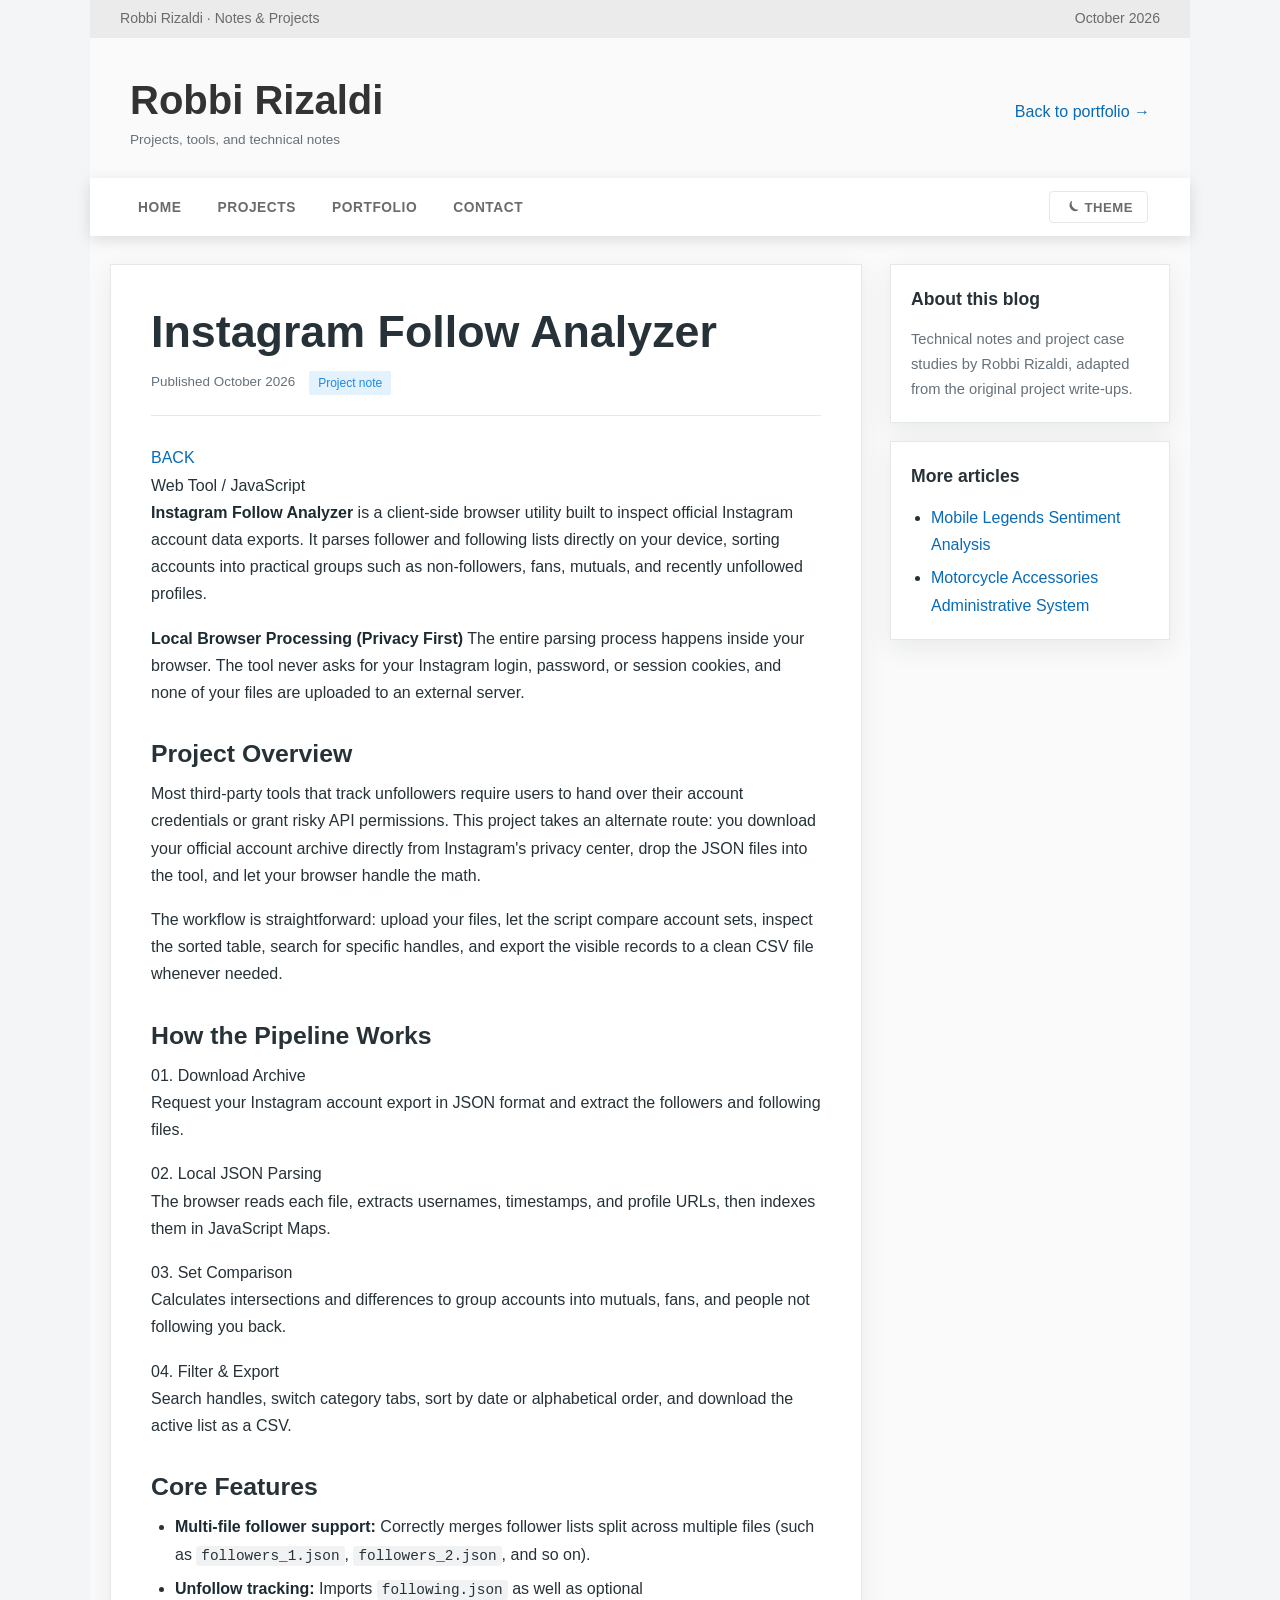
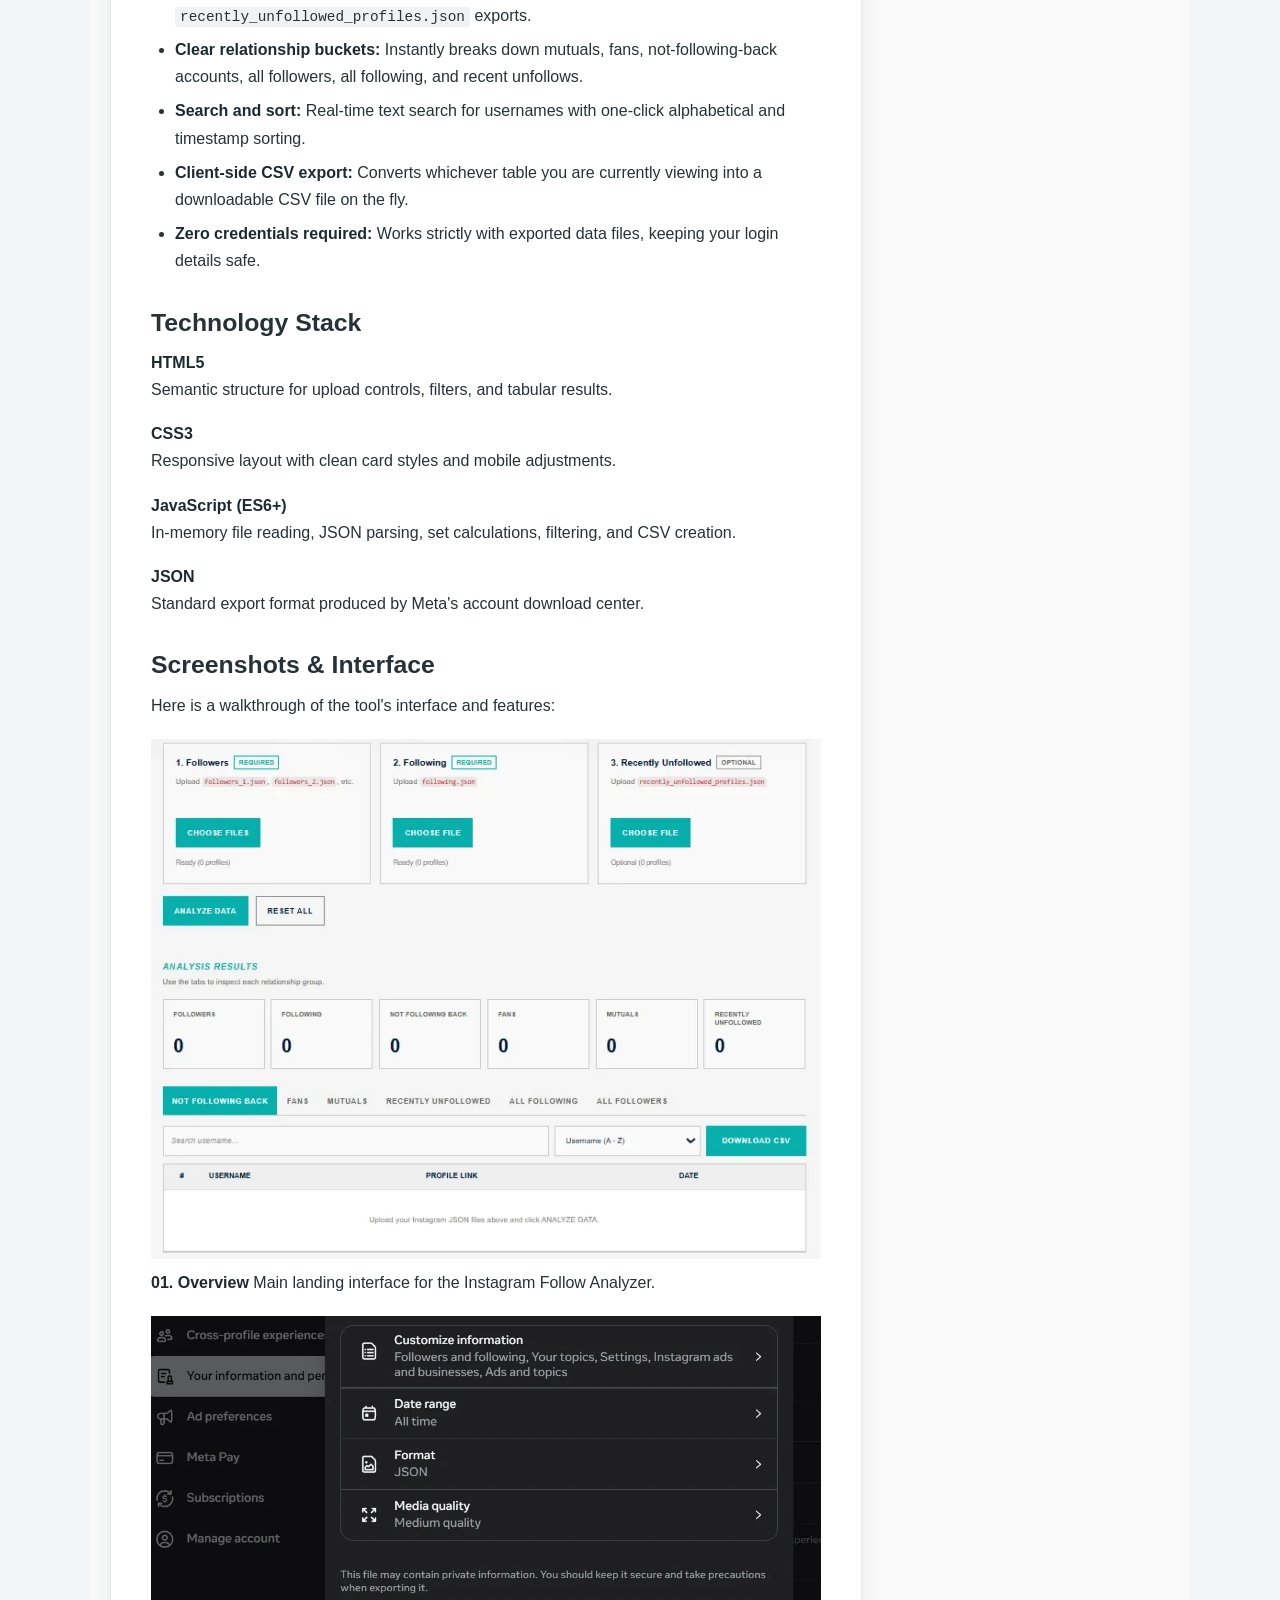
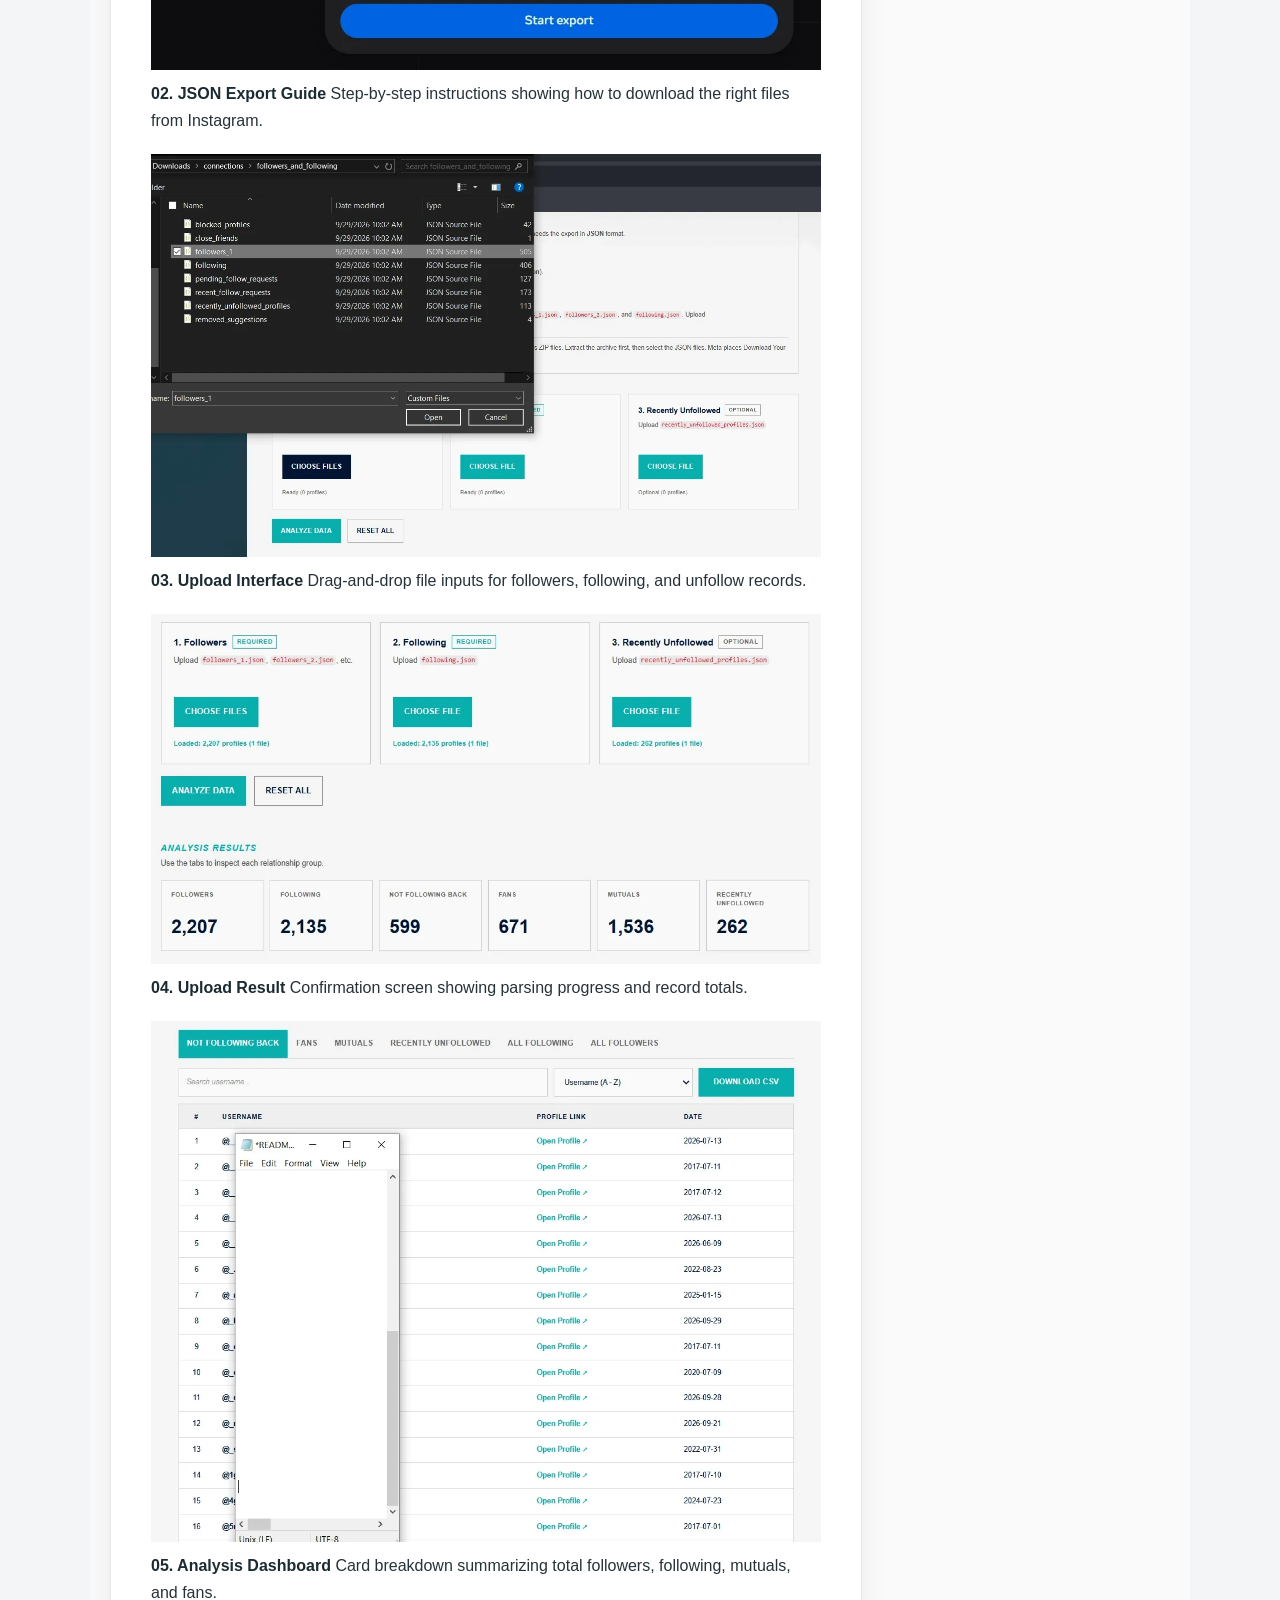
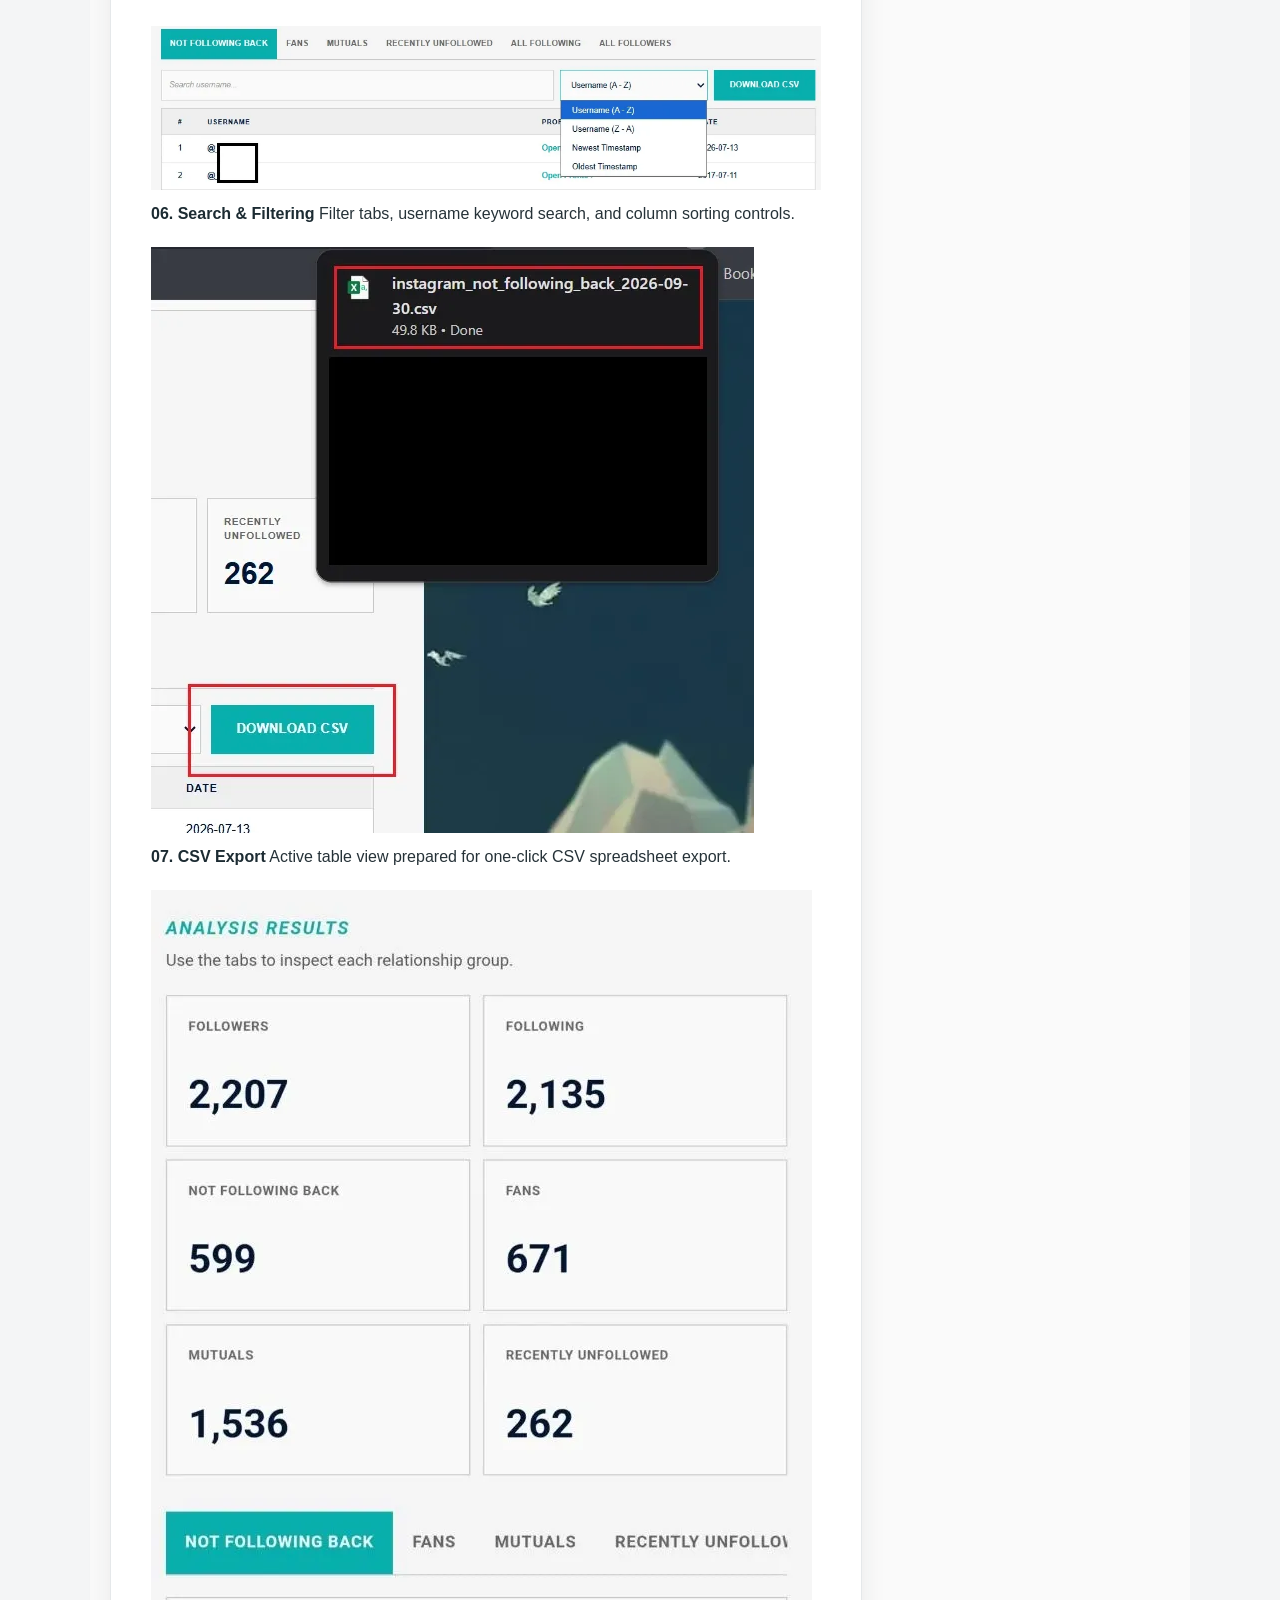
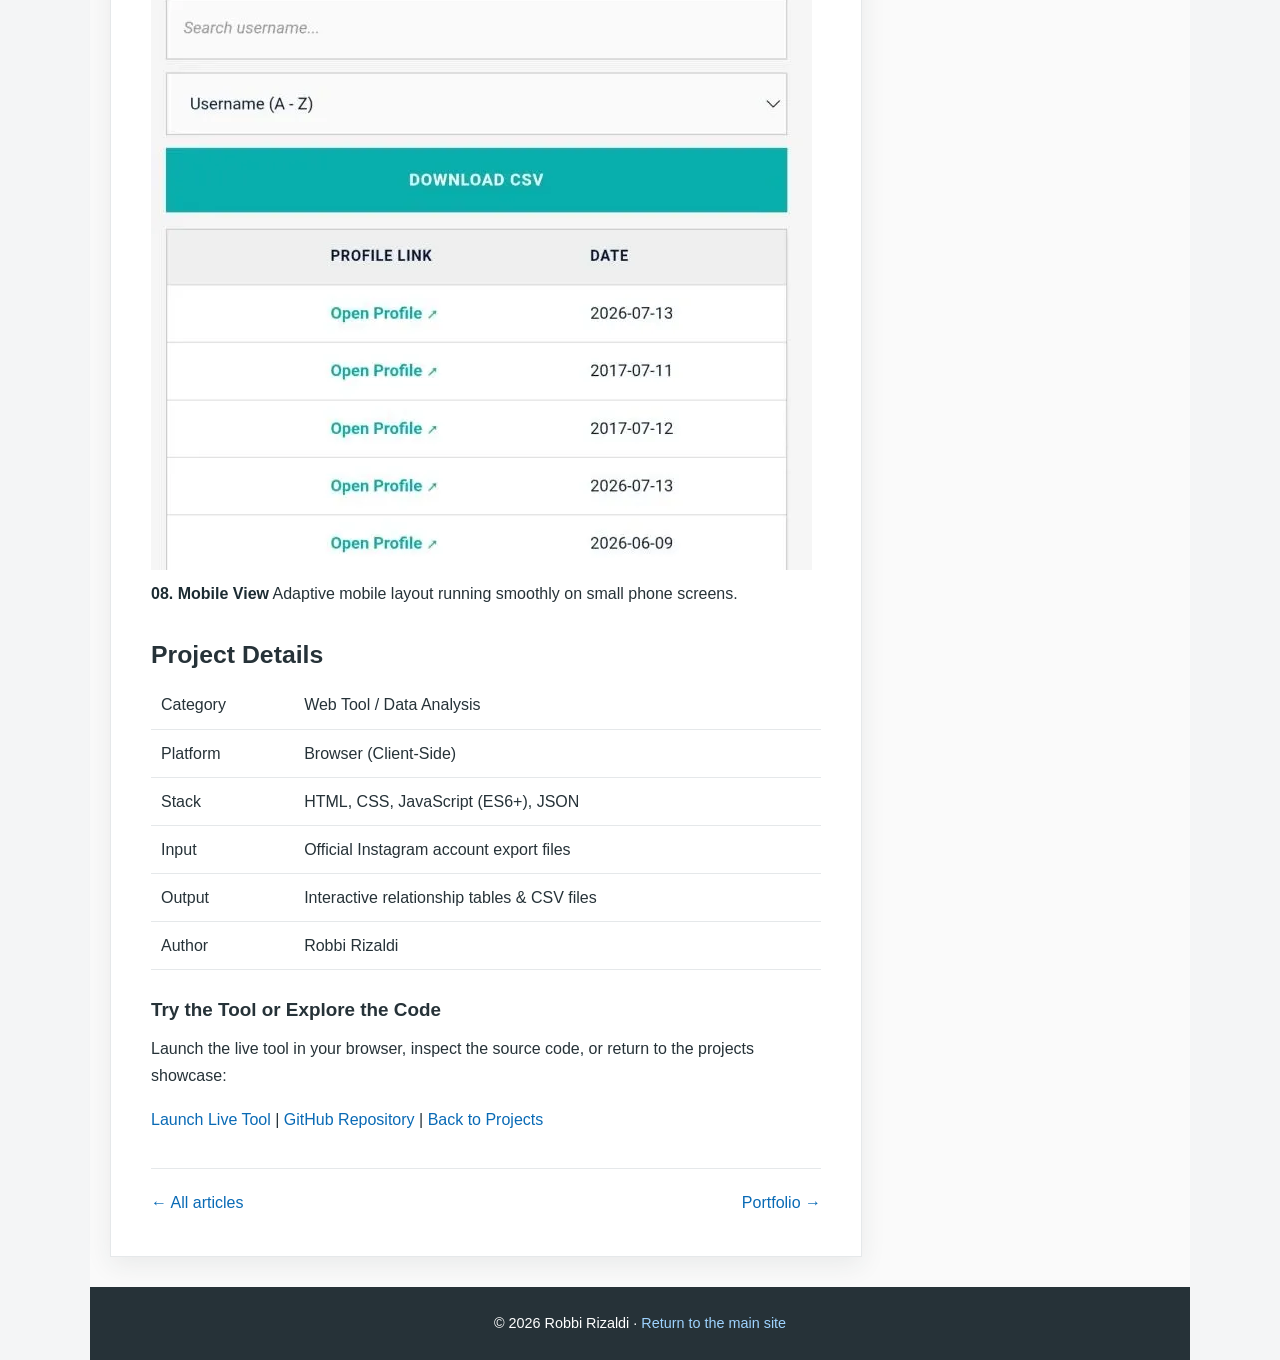
==== commit 7f22e0c4: "Update index.html" ====
--- a/posts/instagram-follow-analyzer/index.html
+++ b/posts/instagram-follow-analyzer/index.html
@@ -412,10 +412,10 @@
                     code, or return to the projects showcase:
                   </p>
                   <div>
-                    <a href="https://robbirizaldi.my.id/tools/ig-analyzer/"> Launch Live Tool </a>
+                    <a href="https://robbirizaldi.my.id/tools/ig-analyzer/"> Launch Live Tool </a> |
                     <a href="https://github.com/robbirizaldi/ig-analyzer">
-                      GitHub Repository
-                    </a>
+                      GitHub Repository 
+                    </a> |
                     <a href="https://robbirizaldi.my.id/#page-portfolio">
                       <span>Back to Projects</span>
                     </a>
